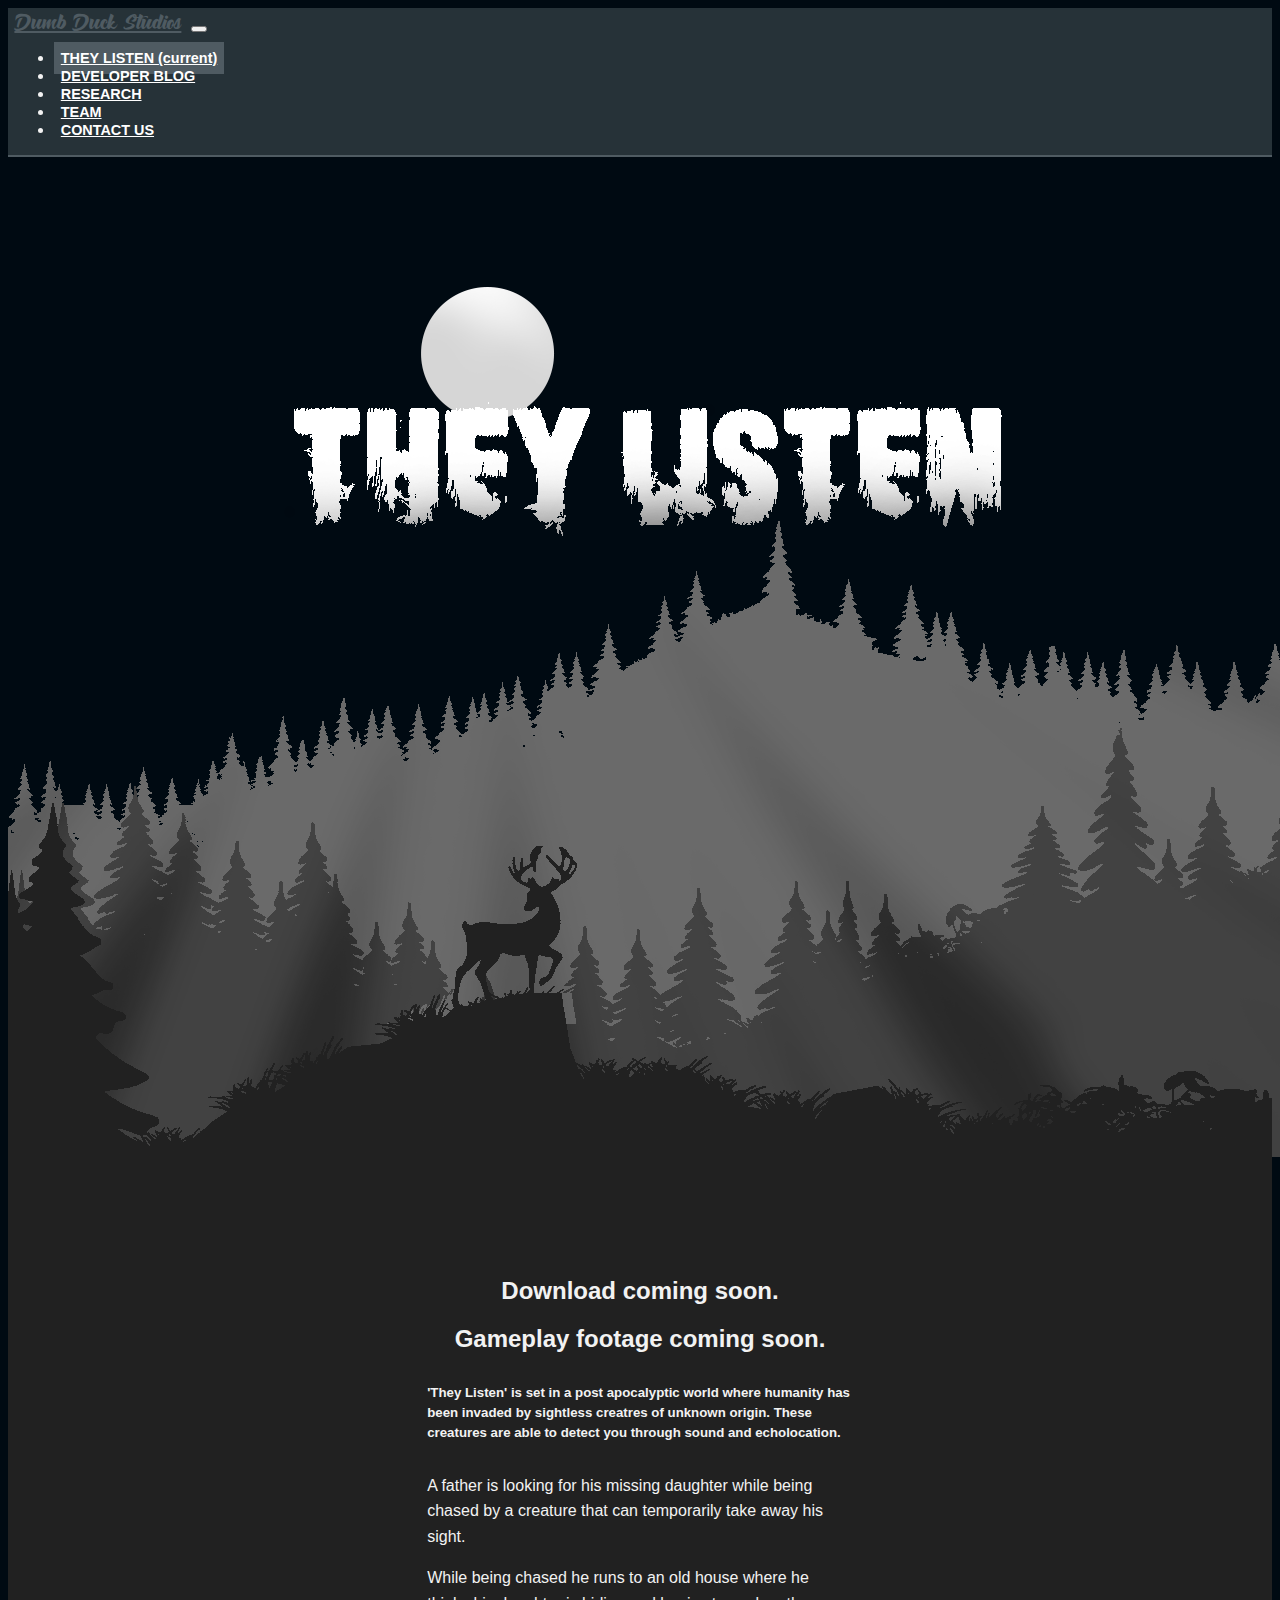
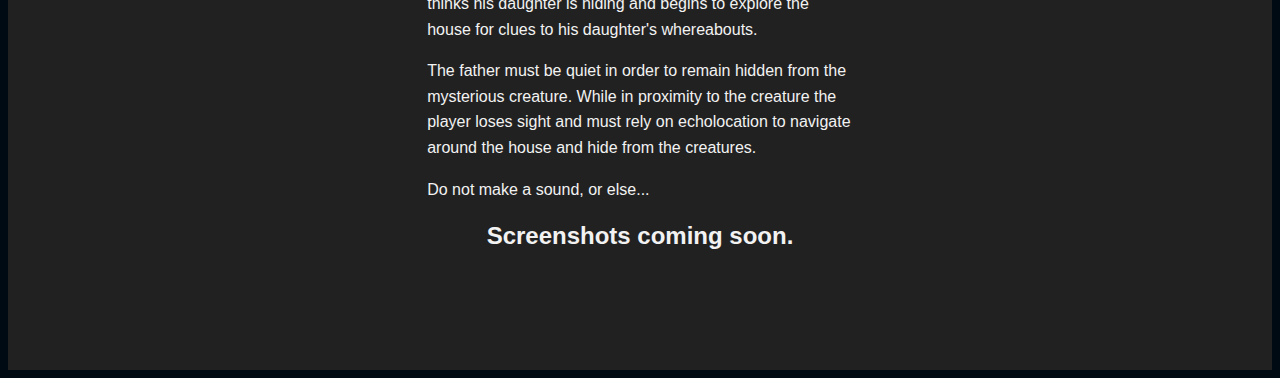
==== index.html @ d47ef103 "Fixed div content and made bottom = 0" ====
<!doctype html>

<html lang="en">

  <head>
    <!-- Required meta tags -->
    <meta charset="utf-8">
    <meta name="viewport" content="width=device-width, initial-scale=1, shrink-to-fit=no">


    <!-- Bootstrap -->
    <link rel="stylesheet" href="https://stackpath.bootstrapcdn.com/bootstrap/4.1.3/css/bootstrap.min.css" integrity="sha384-MCw98/SFnGE8fJT3GXwEOngsV7Zt27NXFoaoApmYm81iuXoPkFOJwJ8ERdknLPMO" crossorigin="anonymous">
    <!-- Font Awesome -->
    <link rel="stylesheet" href="https://use.fontawesome.com/releases/v5.5.0/css/all.css" integrity="sha384-B4dIYHKNBt8Bc12p+WXckhzcICo0wtJAoU8YZTY5qE0Id1GSseTk6S+L3BlXeVIU" crossorigin="anonymous">
    <!-- CSS -->
    <link rel="stylesheet" href="css/responsive.css">

    <title>Dumb Duck Studios</title>
    <meta name="description" content="Website for development team Dumb Duck Studios">
    <meta name="author" content="Dumb Duck Studios">
  </head>

  <body>
    <!-- Content -->
    <!-- Navbar -->
    <nav class="navbar navbar-expand-lg navbar-dark">
      <a class="navbar-brand" href="#">Dumb Duck Studios</a>
      <button class="navbar-toggler" type="button" data-toggle="collapse" data-target="#navbarSupportedContent" aria-controls="navbarSupportedContent" aria-expanded="false" aria-label="Toggle navigation">
        <span class="navbar-toggler-icon"></span>
      </button>

      <div class="collapse navbar-collapse" id="navbarSupportedContent">
        <ul class="navbar-nav ml-auto">
          <li class="nav-item active">
            <a class="nav-link" id="active" href="index.html">THEY LISTEN <span class="sr-only">(current)</span></a>
          </li>
          <li class="nav-item">
            <a class="nav-link" href="https://dumbduckstudios.wordpress.com/">DEVELOPER BLOG</a>
          </li>
          <li class="nav-item">
            <a class="nav-link" href="research.html">RESEARCH</a>
          </li>
          <li class="nav-item">
            <a class="nav-link" href="team.html">TEAM</a>
          </li>
          <li class="nav-item">
            <a class="nav-link" href="contact.html">CONTACT US</a>
          </li>
        </ul>
      </div>
    </nav>

    <!-- Parallax -->
    <div class="keyart" id="parallax">
      <div class="keyart_layer parallax" id="keyart-0" data-speed="10" style="transform: translate3d(0px, 0px, 0px)"></div>
      <div class="keyart_layer parallax" id="keyart-2" data-speed="20" style="transform: translate3d(0px, 0px, 0px)"></div>
      <div class="keyart_layer parallax" id="keyart-3" data-speed="60" style="transform: translate3d(0px, 0px, 0px)"></div>
      <div class="keyart_layer parallax" id="keyart-4" data-speed="80" style="transform: translate3d(0px, 0px, 0px)"></div>
      <div class="keyart_layer" id="keyart-5" data-speed="100" style="transform: translate3d(0px, 0px, 0px)"></div>
    </div>

    <!-- Main -->
    <div id="content">
      <div class="section">
        <h2>Download coming soon.</h2>
        <h2>Gameplay footage coming soon.</h2>
      </div>

      <div class="section description">
        <h5>
          'They Listen' is set in a post apocalyptic world where humanity has been invaded
          by sightless creatres of unknown origin. These creatures are able to detect you through sound
          and echolocation.
        </h5>
      </div>

      <div class="section extraDescription">
        <div class="row">
          <div class="col-sm-6">
            <p>A father is looking for his missing daughter while being chased by a creature
              that can temporarily take away his sight.</p>
            <p>While being chased he runs to an old house where
              he thinks his daughter is hiding and begins to explore the house for clues to his daughter's whereabouts.</p>
          </div>
          <div class="col-sm-6">
            <p>The father must be quiet in order to remain hidden from the mysterious creature. While in proximity to the creature the player loses sight and must rely on echolocation
              to navigate around the house and hide from the creatures.</p>
            <p>Do not make a sound, or else...</p>
          </div>
        </div>
      </div>

      <div class="section">
        <h2>Screenshots coming soon.</h2>
      </div>
    </div>
    <!-- Scripts -->
    <!-- jQuery first, then Popper.js, then Bootstrap JS -->
    <script src="https://code.jquery.com/jquery-3.3.1.slim.min.js" integrity="sha384-q8i/X+965DzO0rT7abK41JStQIAqVgRVzpbzo5smXKp4YfRvH+8abtTE1Pi6jizo" crossorigin="anonymous"></script>
    <script src="https://cdnjs.cloudflare.com/ajax/libs/popper.js/1.14.3/umd/popper.min.js" integrity="sha384-ZMP7rVo3mIykV+2+9J3UJ46jBk0WLaUAdn689aCwoqbBJiSnjAK/l8WvCWPIPm49" crossorigin="anonymous"></script>
    <script src="https://stackpath.bootstrapcdn.com/bootstrap/4.1.3/js/bootstrap.min.js" integrity="sha384-ChfqqxuZUCnJSK3+MXmPNIyE6ZbWh2IMqE241rYiqJxyMiZ6OW/JmZQ5stwEULTy" crossorigin="anonymous"></script>
    <!-- Other -->
    <script src="js/scripts.js"></script>
  </body>

</html>
---- css/responsive.css ----
@import url(desktop.css) (min-width: 1000px);
@import url(mobile.css) (max-width: 999px);
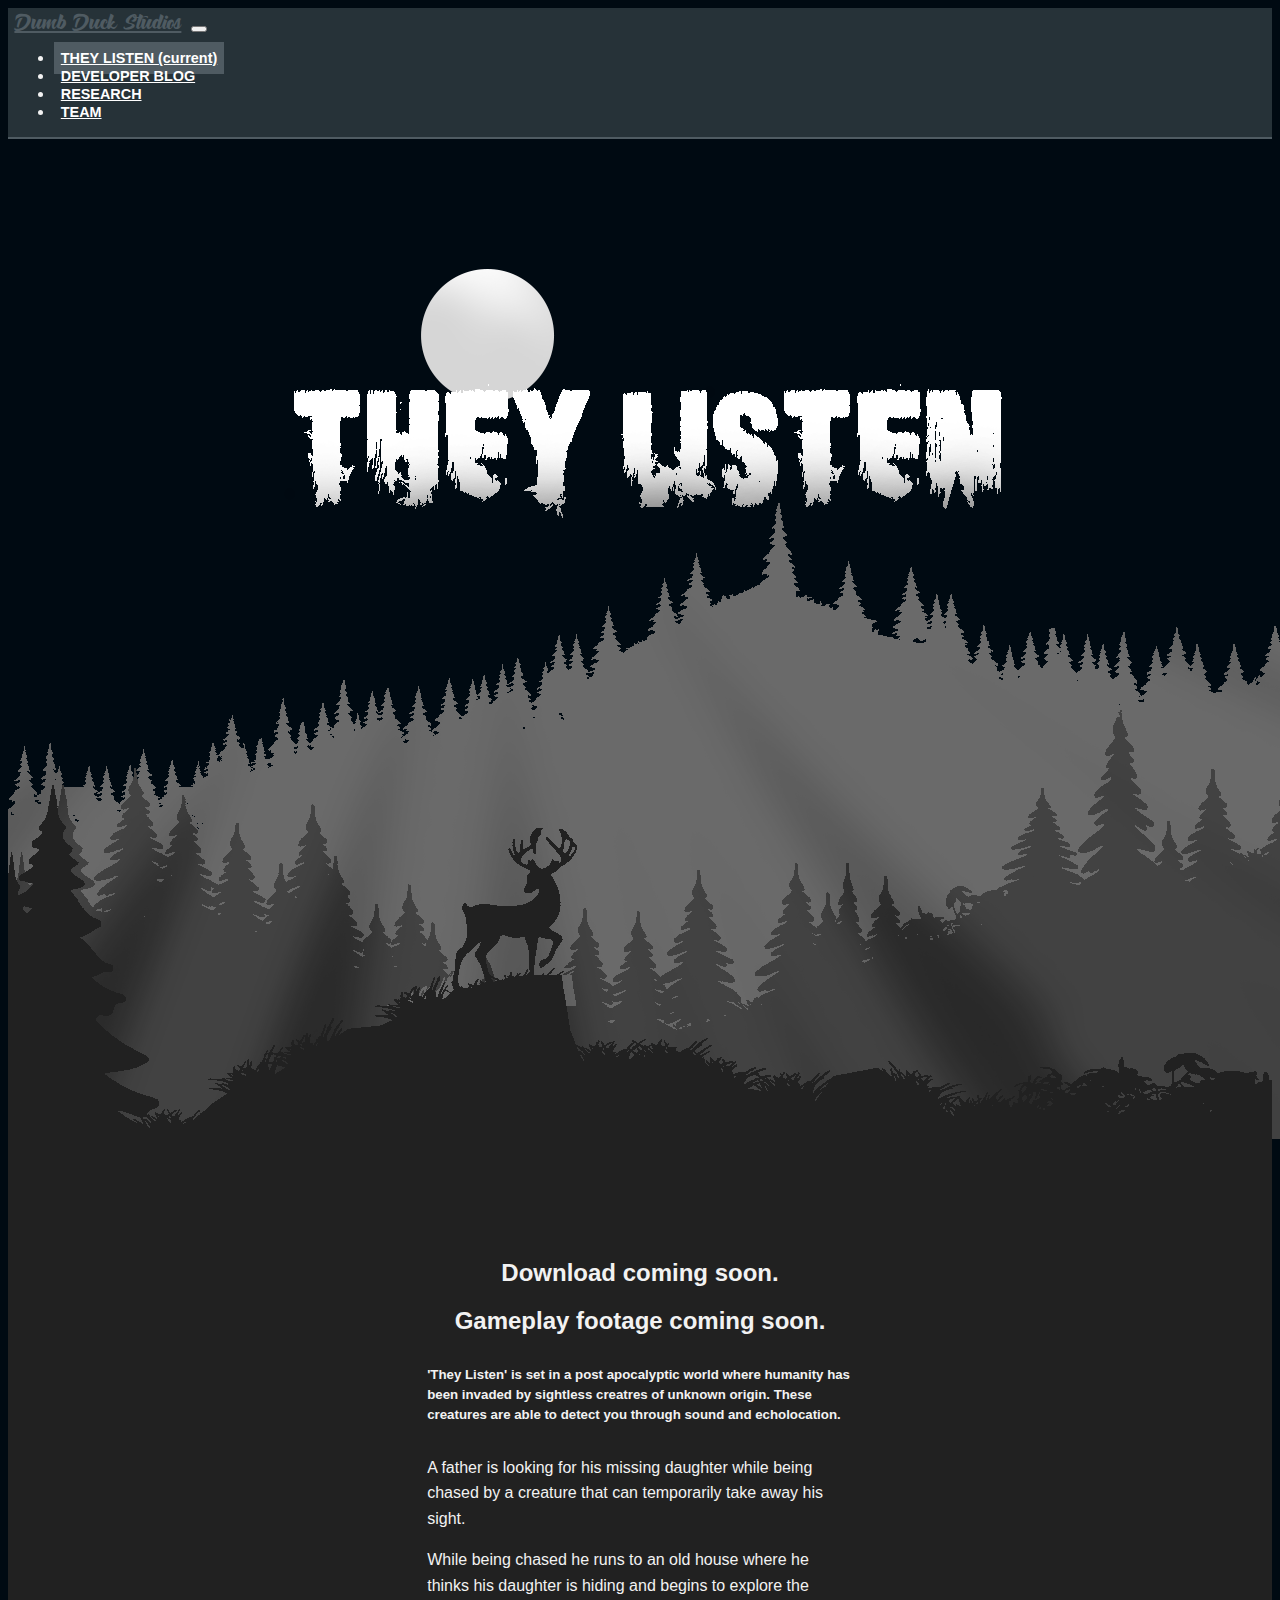
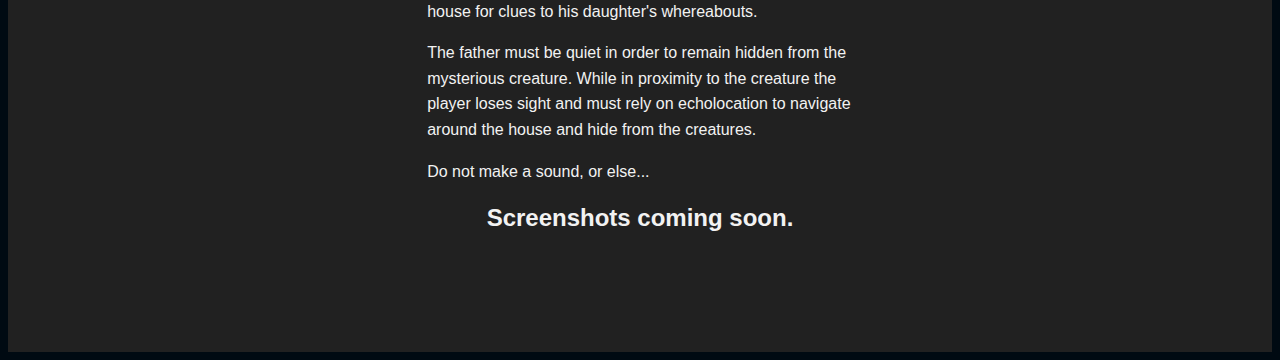
==== commit 90d9223c: "Team page, deleting contact page" ====
--- a/index.html
+++ b/index.html
@@ -42,9 +42,6 @@
           </li>
           <li class="nav-item">
             <a class="nav-link" href="team.html">TEAM</a>
-          </li>
-          <li class="nav-item">
-            <a class="nav-link" href="contact.html">CONTACT US</a>
           </li>
         </ul>
       </div>
@@ -103,4 +100,4 @@
     <script src="js/scripts.js"></script>
   </body>
 
-</html>+</html>
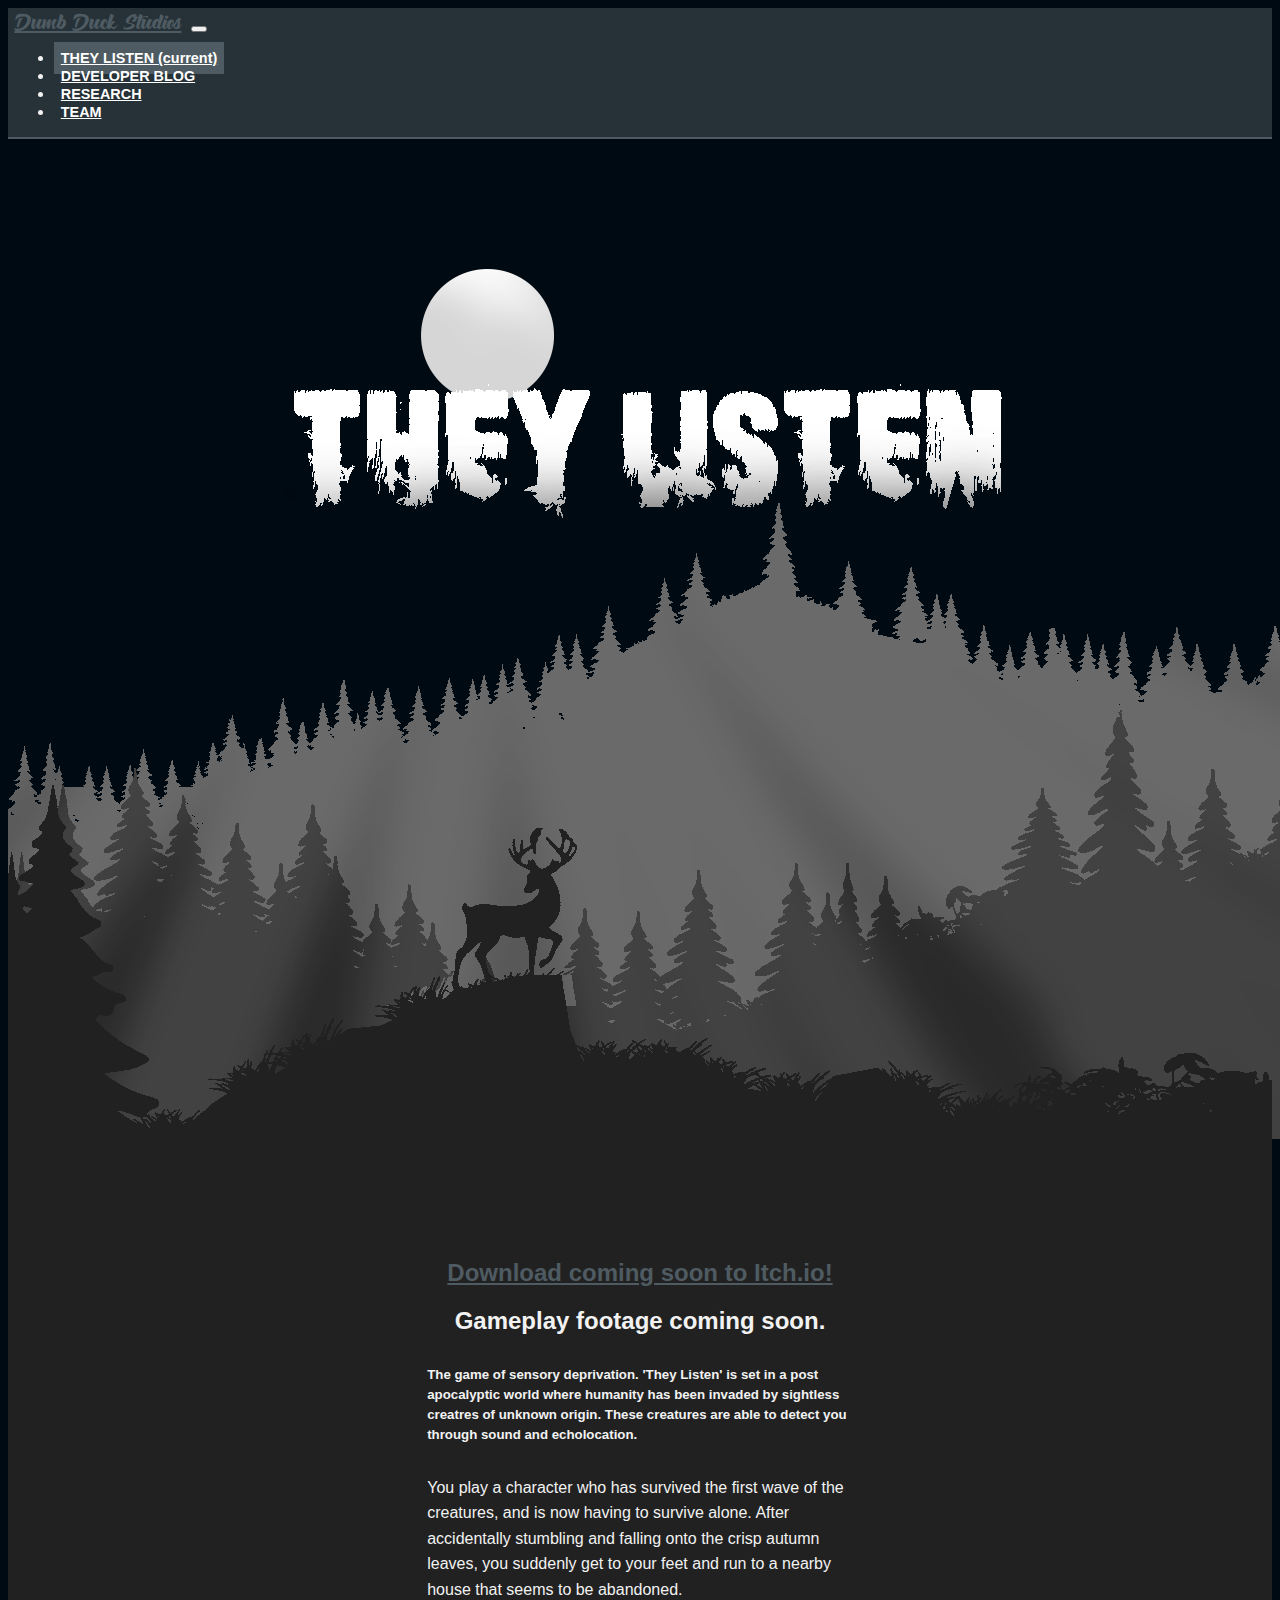
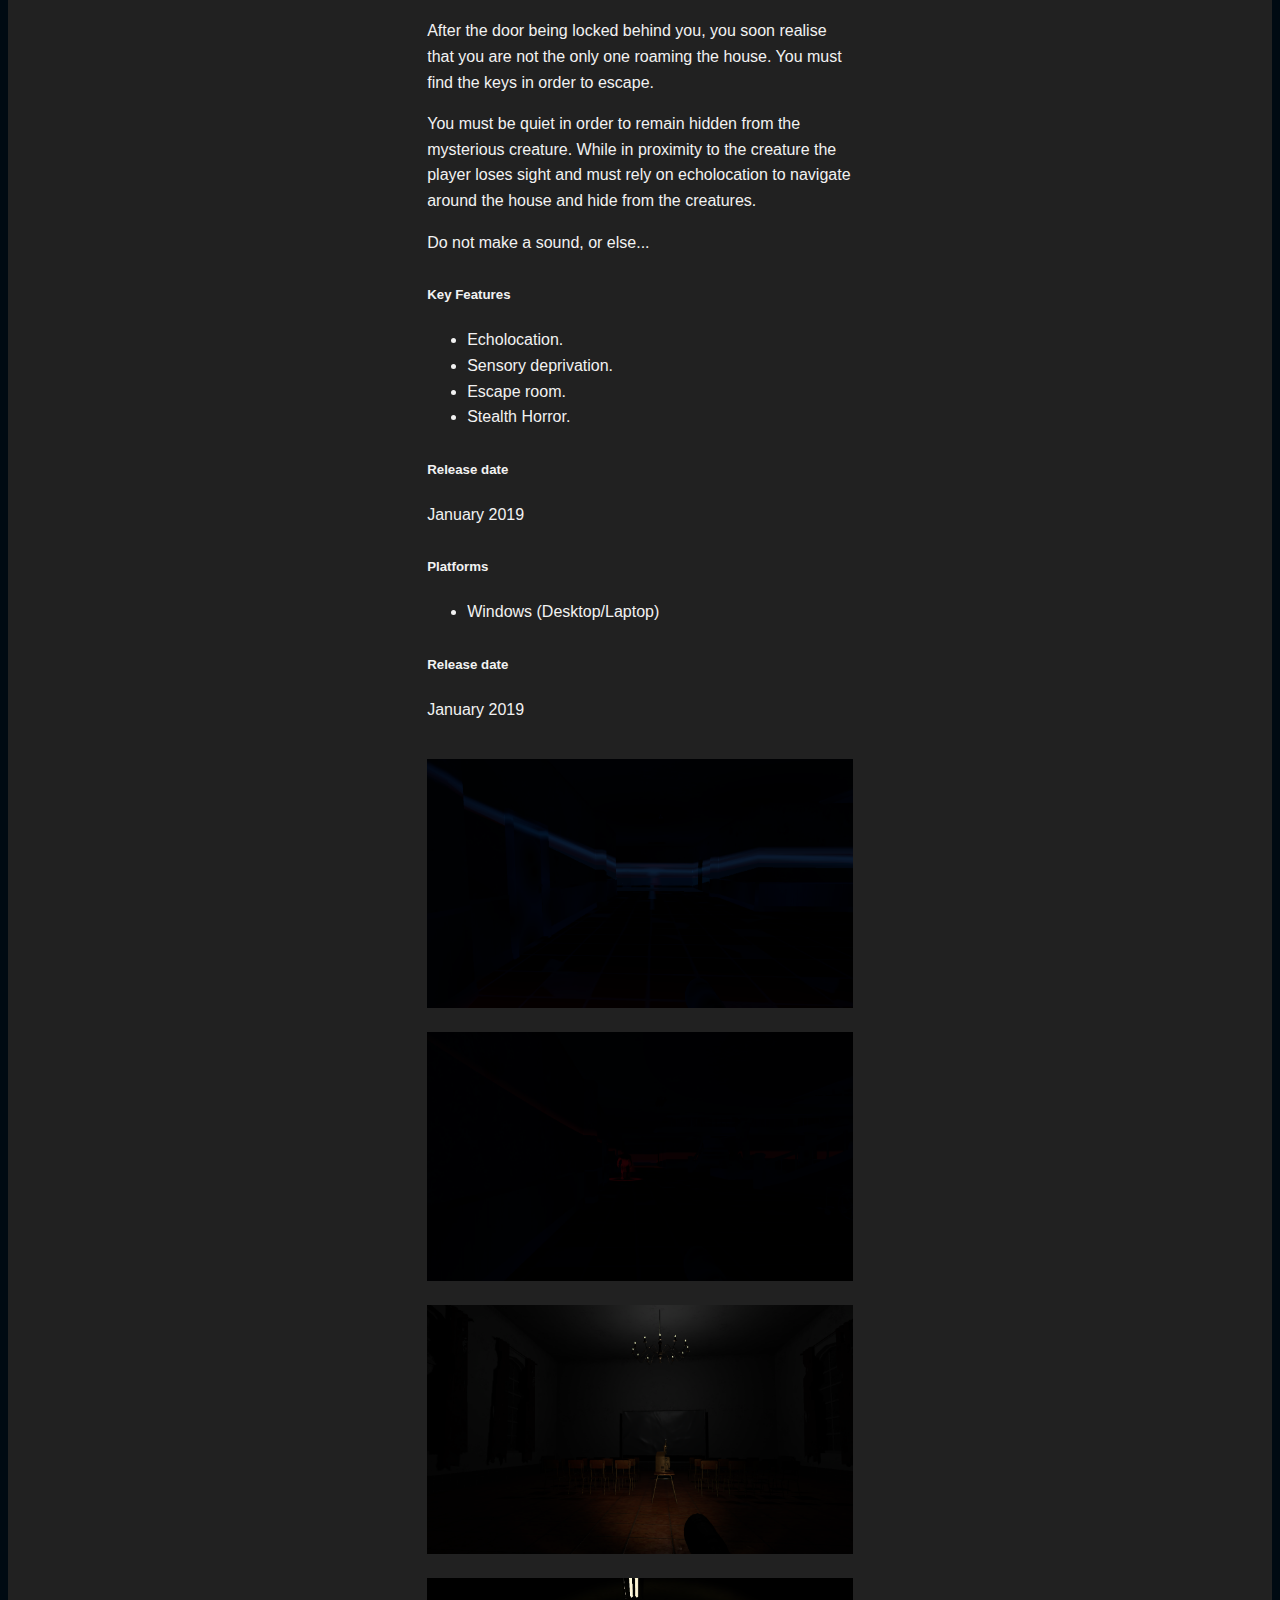
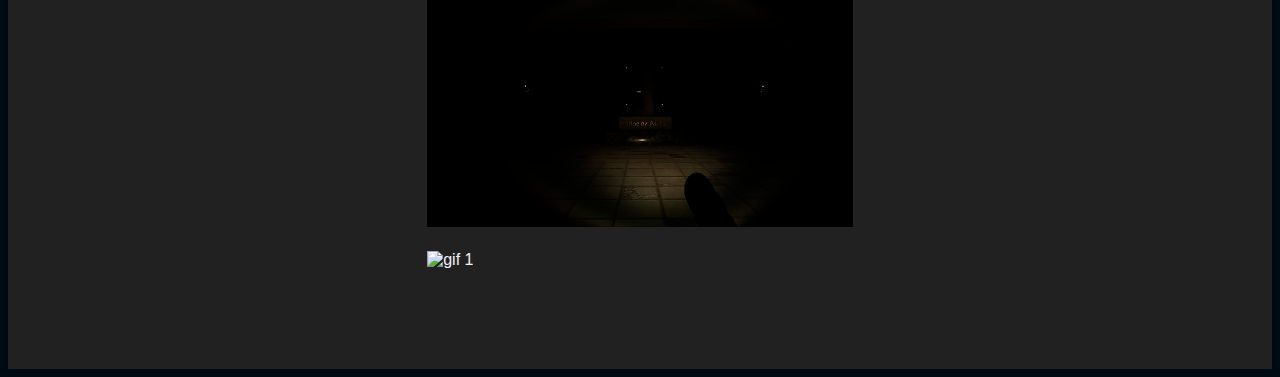
==== commit deffee0c: "Images, Resizers" ====
--- a/index.html
+++ b/index.html
@@ -59,13 +59,13 @@
     <!-- Main -->
     <div id="content">
       <div class="section">
-        <h2>Download coming soon.</h2>
+        <h2><a href="https://itch.io/profile/dumbduckstudios">Download coming soon to Itch.io! <i class="fas fa-gamepad"></i></a></h2>
         <h2>Gameplay footage coming soon.</h2>
       </div>
 
       <div class="section description">
         <h5>
-          'They Listen' is set in a post apocalyptic world where humanity has been invaded
+          The game of sensory deprivation. 'They Listen' is set in a post apocalyptic world where humanity has been invaded
           by sightless creatres of unknown origin. These creatures are able to detect you through sound
           and echolocation.
         </h5>
@@ -73,22 +73,73 @@
 
       <div class="section extraDescription">
         <div class="row">
-          <div class="col-sm-6">
-            <p>A father is looking for his missing daughter while being chased by a creature
-              that can temporarily take away his sight.</p>
-            <p>While being chased he runs to an old house where
-              he thinks his daughter is hiding and begins to explore the house for clues to his daughter's whereabouts.</p>
+          <div class="col-md-6">
+            <p>You play a character who has survived the first
+              wave of the creatures, and is now having to survive alone.
+              After accidentally stumbling and falling onto the crisp autumn leaves,
+              you suddenly get to your feet and run to a nearby
+              house that seems to be abandoned.</p>
+            <p>After the door being locked behind you, you soon realise that you are not the
+              only one roaming the house. You must find the keys in order to escape. </p>
           </div>
-          <div class="col-sm-6">
-            <p>The father must be quiet in order to remain hidden from the mysterious creature. While in proximity to the creature the player loses sight and must rely on echolocation
+          <div class="col-md-6">
+            <p>You must be quiet in order to remain hidden from the mysterious creature.
+              While in proximity to the creature the player loses sight and must rely on echolocation
               to navigate around the house and hide from the creatures.</p>
             <p>Do not make a sound, or else...</p>
           </div>
         </div>
       </div>
 
-      <div class="section">
-        <h2>Screenshots coming soon.</h2>
+      <div class="section extraDescription">
+        <h5>Key Features</h5>
+        <ul>
+          <li>Echolocation.</li>
+          <li>Sensory deprivation.</li>
+          <li>Escape room.</li>
+          <li>Stealth Horror.</li>
+        </ul>
+      </div>
+
+      <div class="section extraDescription">
+        <h5>Release date</h5>
+        <p>January 2019</p>
+      </div>
+
+      <div class="section extraDescription">
+        <h5>Platforms</h5>
+        <ul>
+          <li>Windows (Desktop/Laptop)</li>
+        </ul>
+      </div>
+
+      <div class="section extraDescription">
+        <h5>Release date</h5>
+        <p>January 2019</p>
+      </div>
+
+      <div class="section images">
+        <div class="row">
+          <div class="col-lg-6">
+            <img class="imgZoom" src="/resources/img/pic1.png" alt="screenshot 1"></img>
+          </div>
+          <div class="col-lg-6">
+            <img class="imgZoom" src="/resources/img/pic2.png" alt="screenshot 2"></img>
+          </div>
+        </div>
+        <div class="row">
+          <div class="col-lg-6">
+            <img class="imgZoom" src="/resources/img/pic3.png" alt="screenshot 3"></img>
+          </div>
+          <div class="col-lg-6">
+            <img class="imgZoom" src="/resources/img/pic4.png" alt="screenshot 4"></img>
+          </div>
+        </div>
+        <div class="row">
+          <div class="col-lg-12">
+            <img src="/resources/img/ezgif.com-resize.gif" alt="gif 1"></img>
+          </div>
+        </div>
       </div>
     </div>
     <!-- Scripts -->
@@ -100,4 +151,4 @@
     <script src="js/scripts.js"></script>
   </body>
 
-</html>
+</html>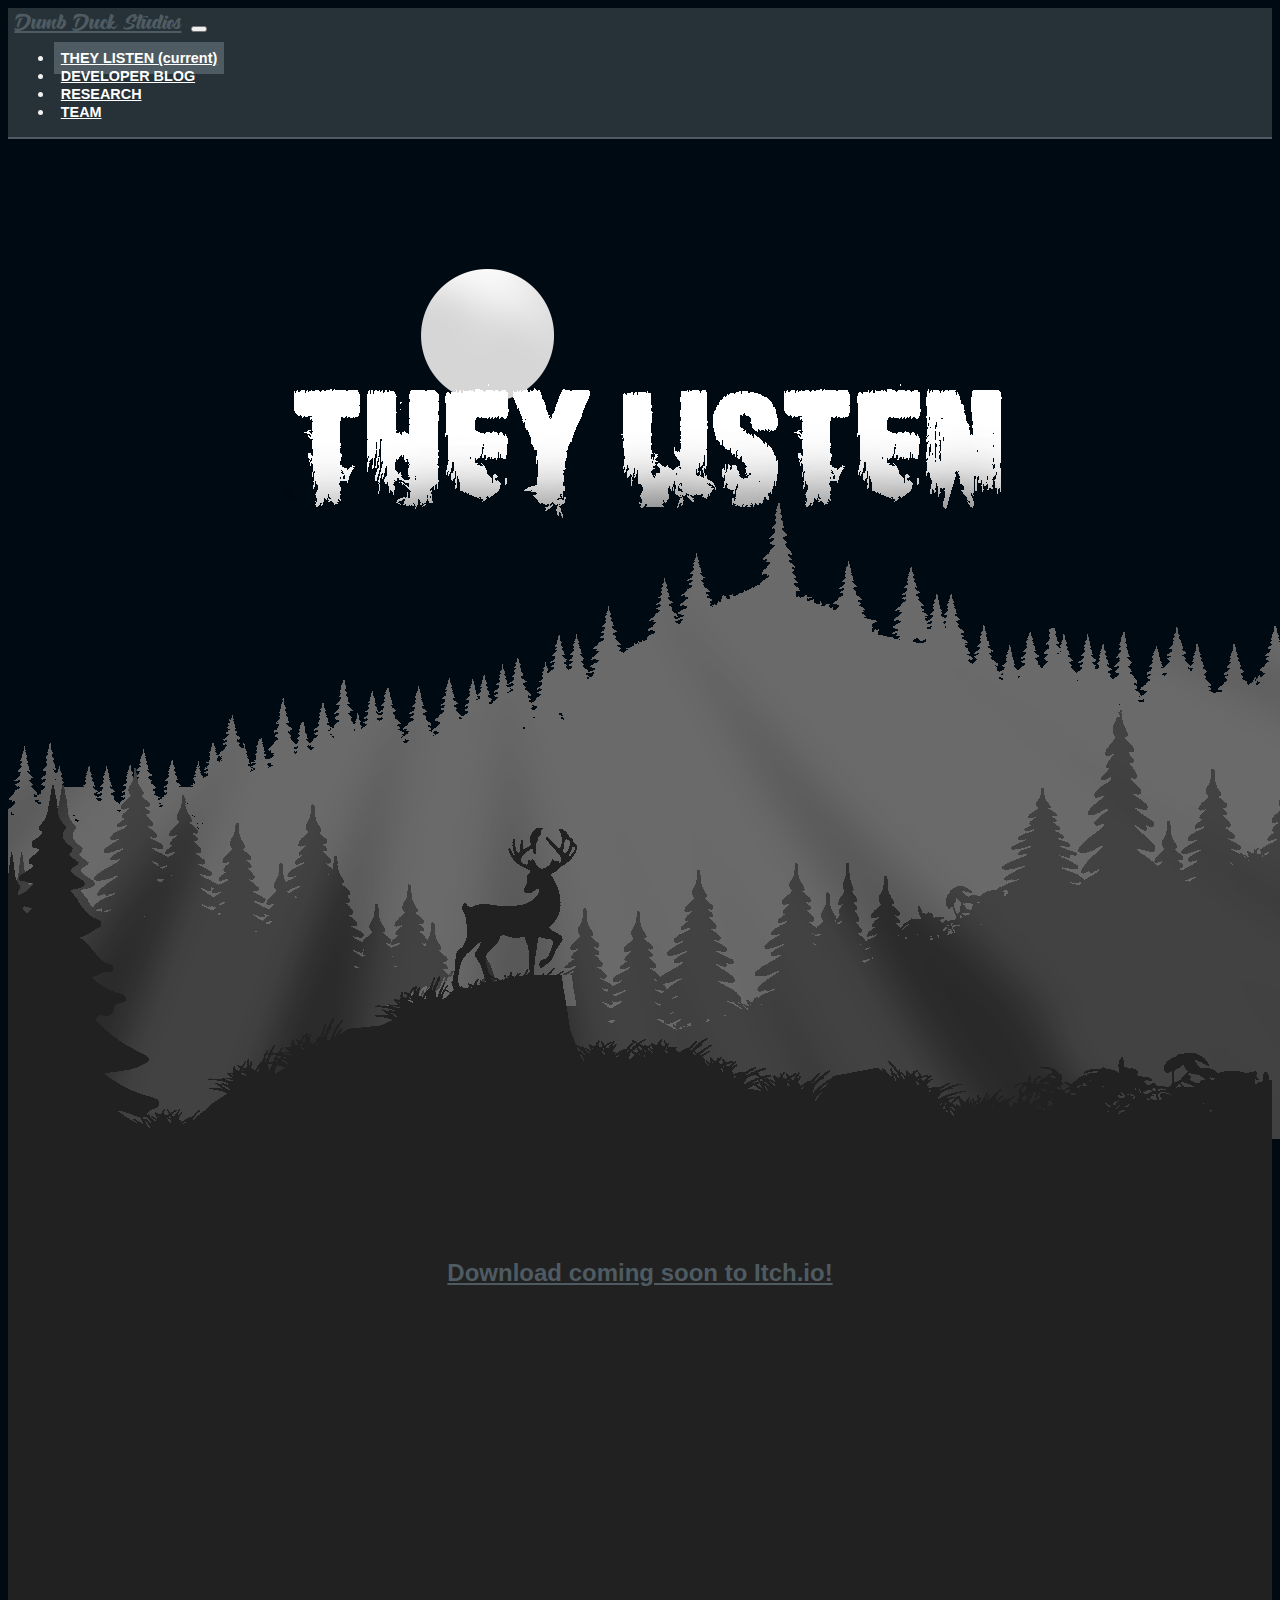
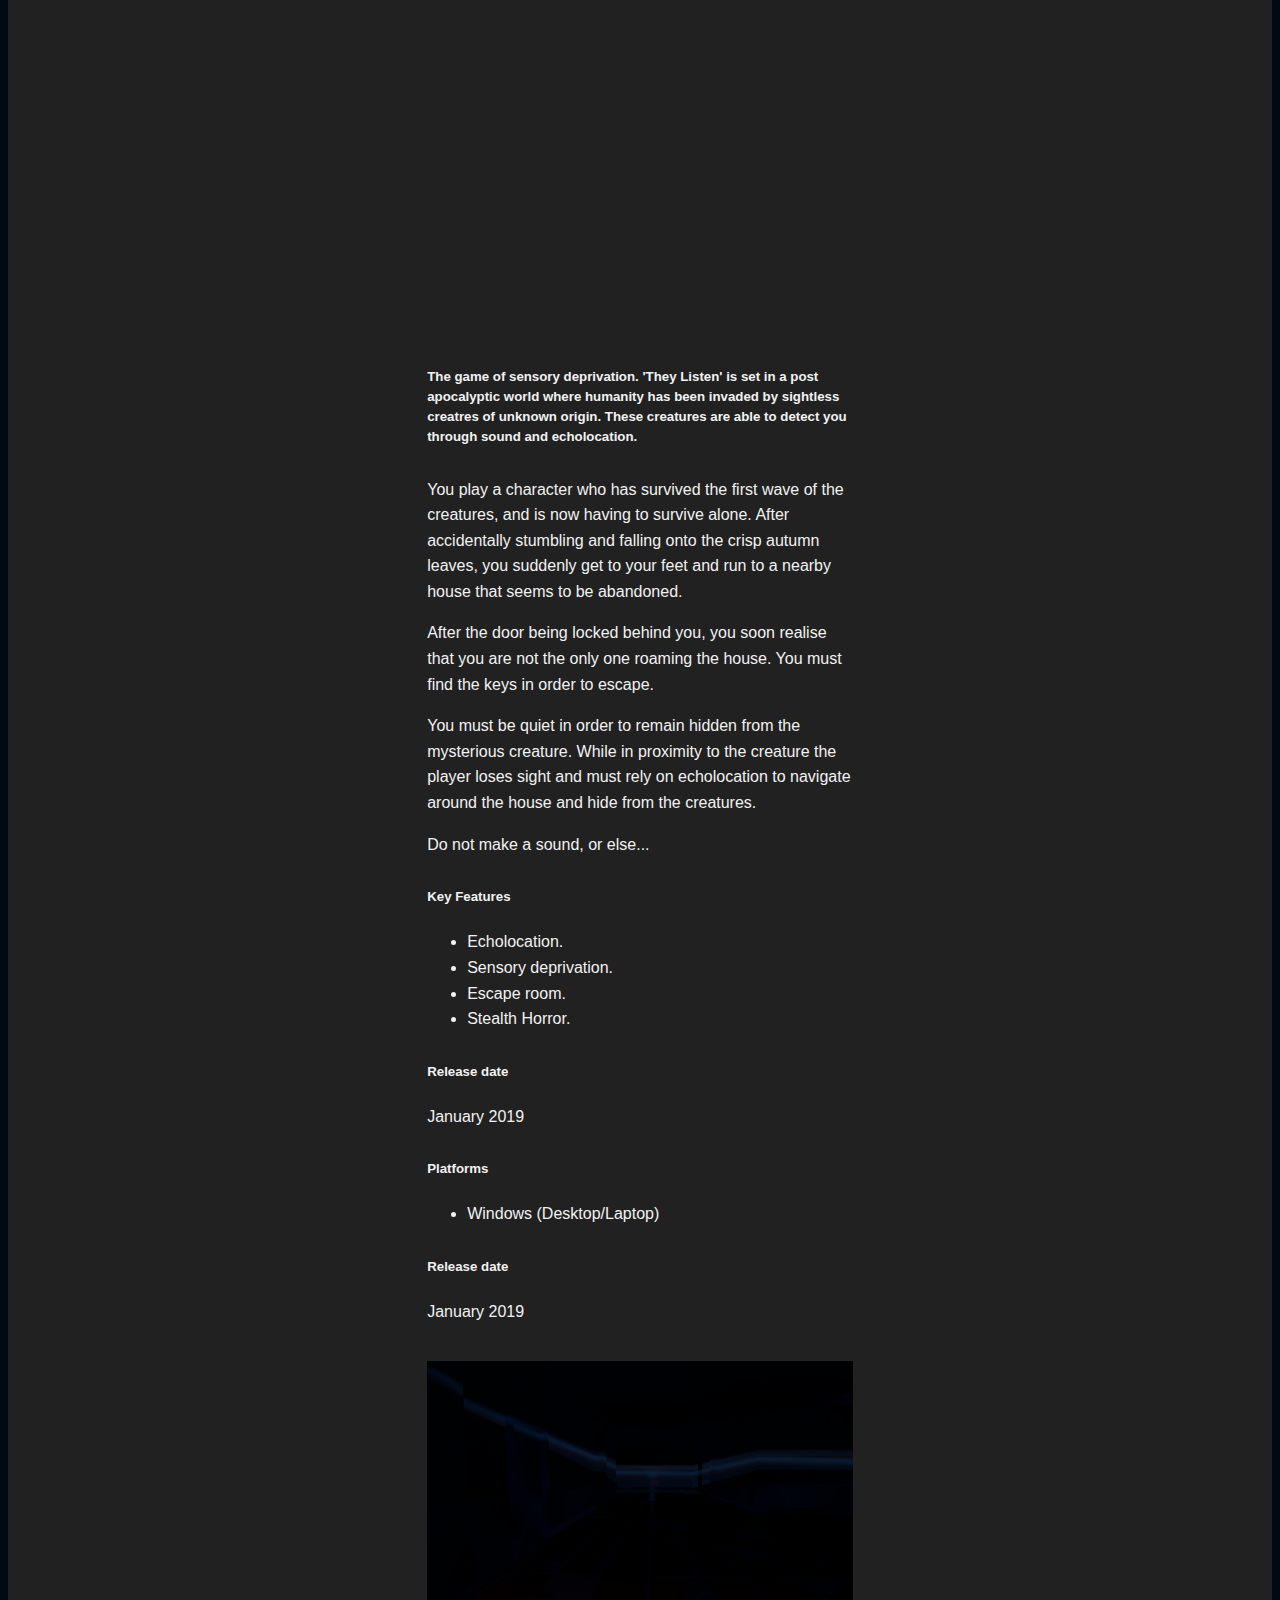
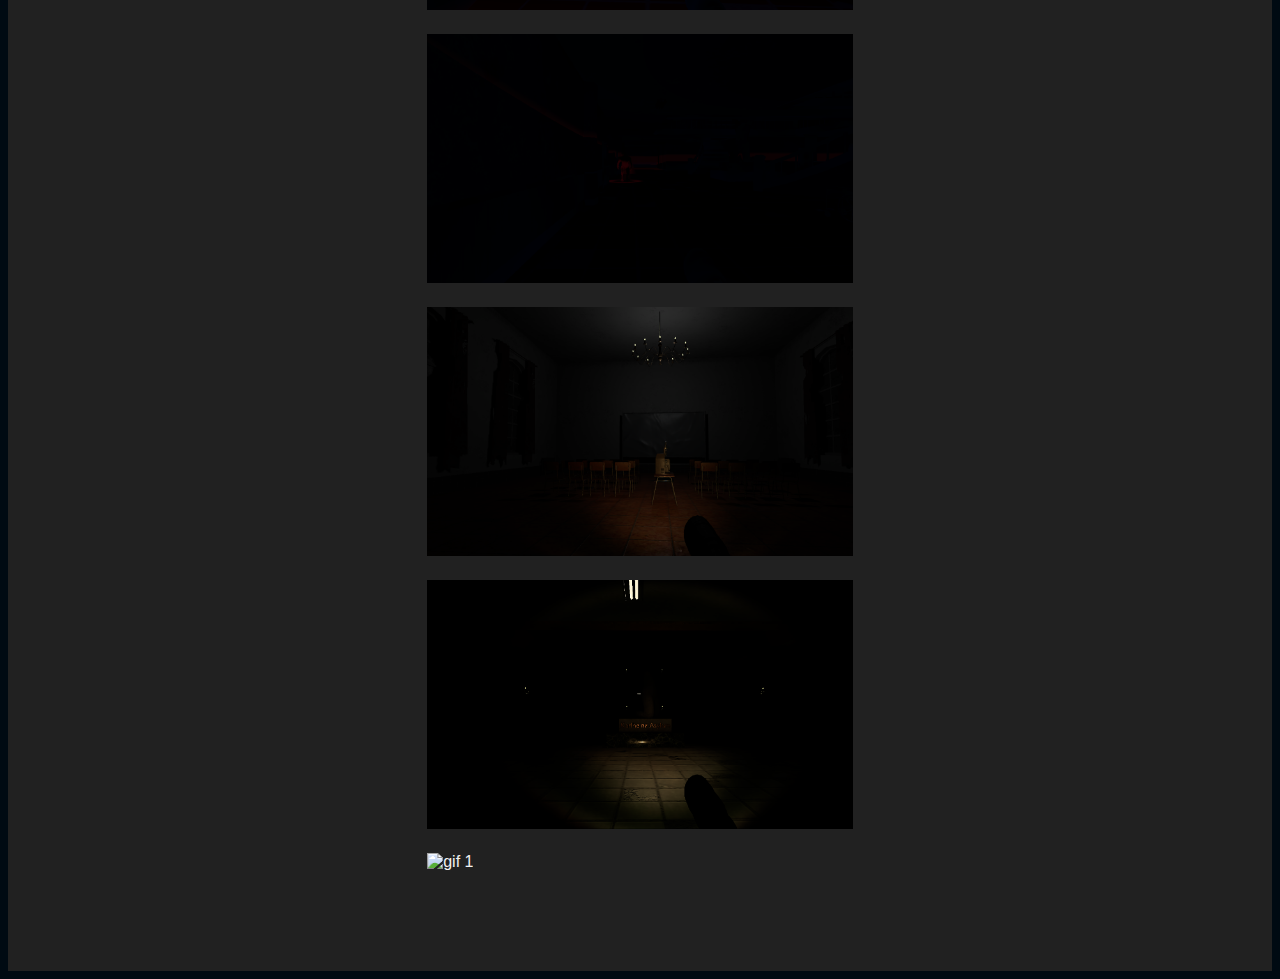
==== commit 93250e7b: "Video" ====
--- a/index.html
+++ b/index.html
@@ -60,7 +60,7 @@
     <div id="content">
       <div class="section">
         <h2><a href="https://itch.io/profile/dumbduckstudios">Download coming soon to Itch.io! <i class="fas fa-gamepad"></i></a></h2>
-        <h2>Gameplay footage coming soon.</h2>
+        <iframe class="vid" width="1020" height="630" src="https://www.youtube.com/embed/pfwKjzQh-oQ" frameborder="0" allow="accelerometer; autoplay; encrypted-media; gyroscope; picture-in-picture" allowfullscreen></iframe>
       </div>
 
       <div class="section description">
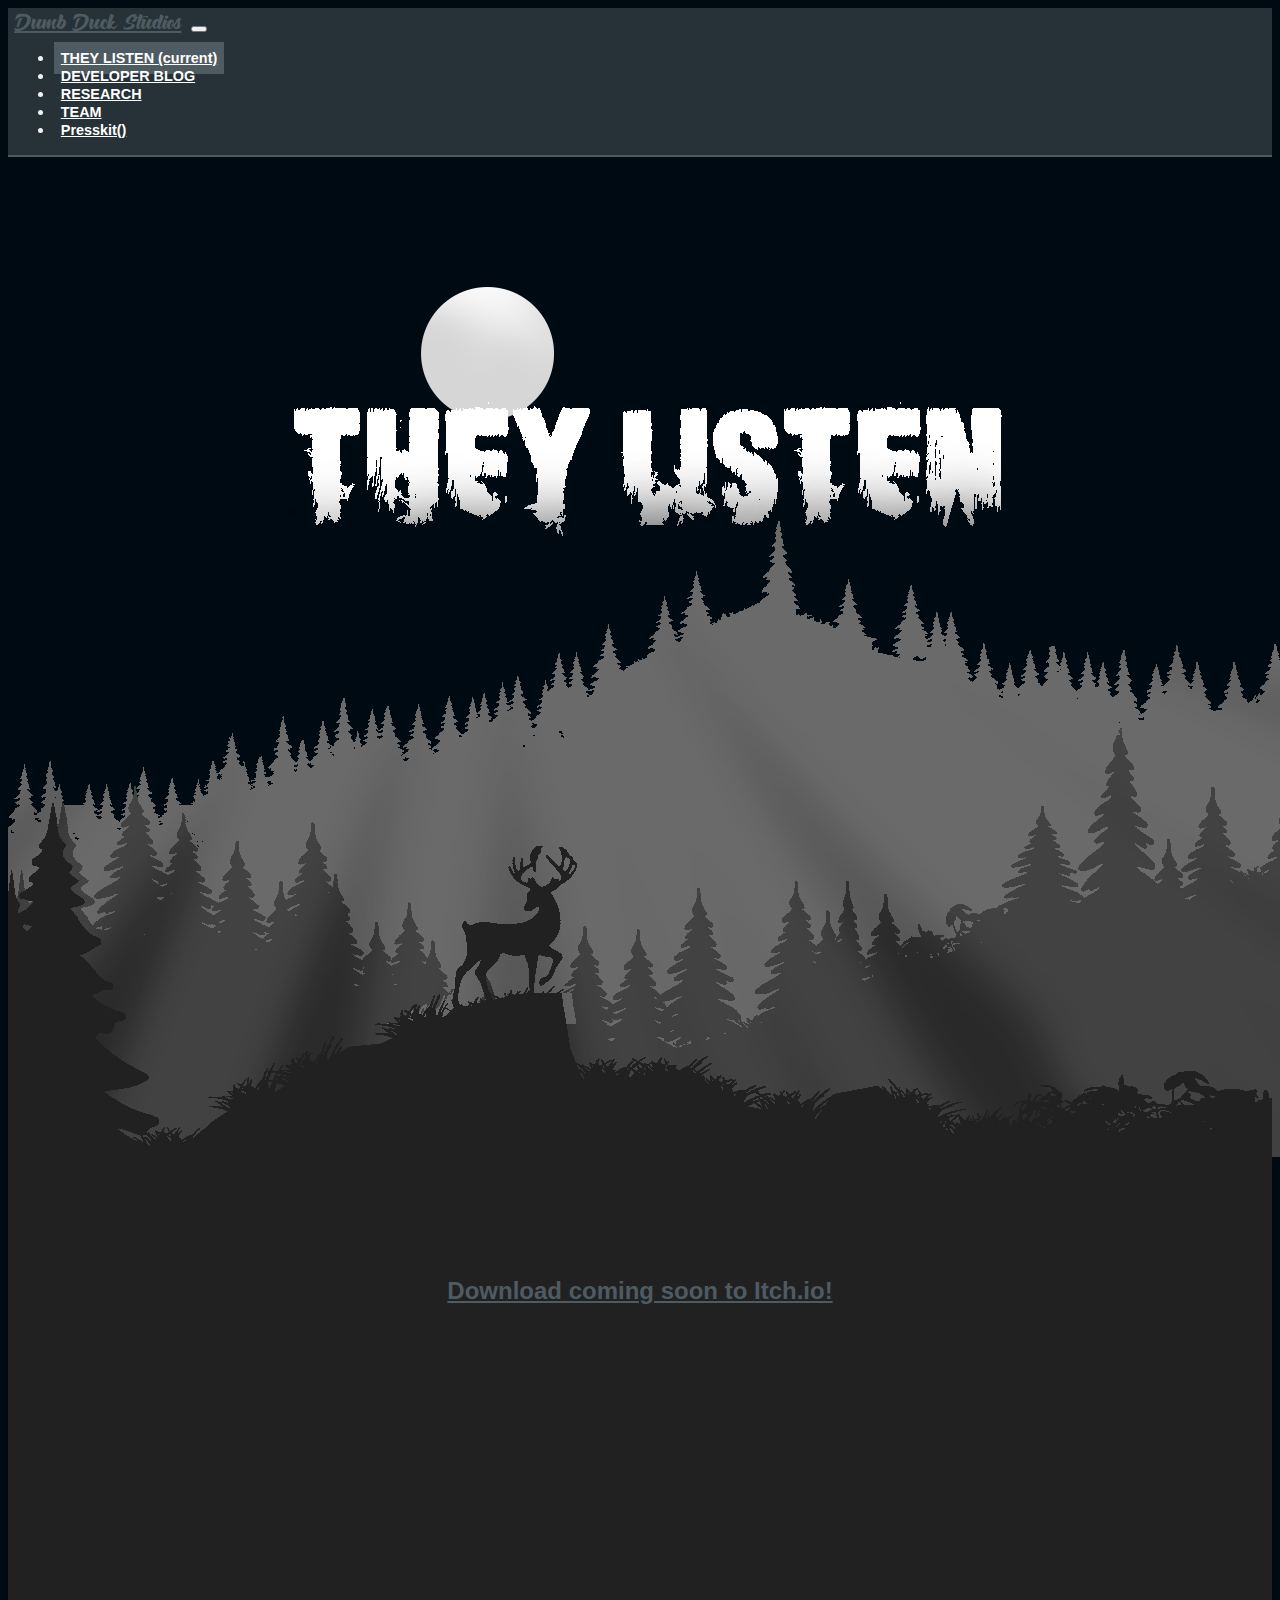
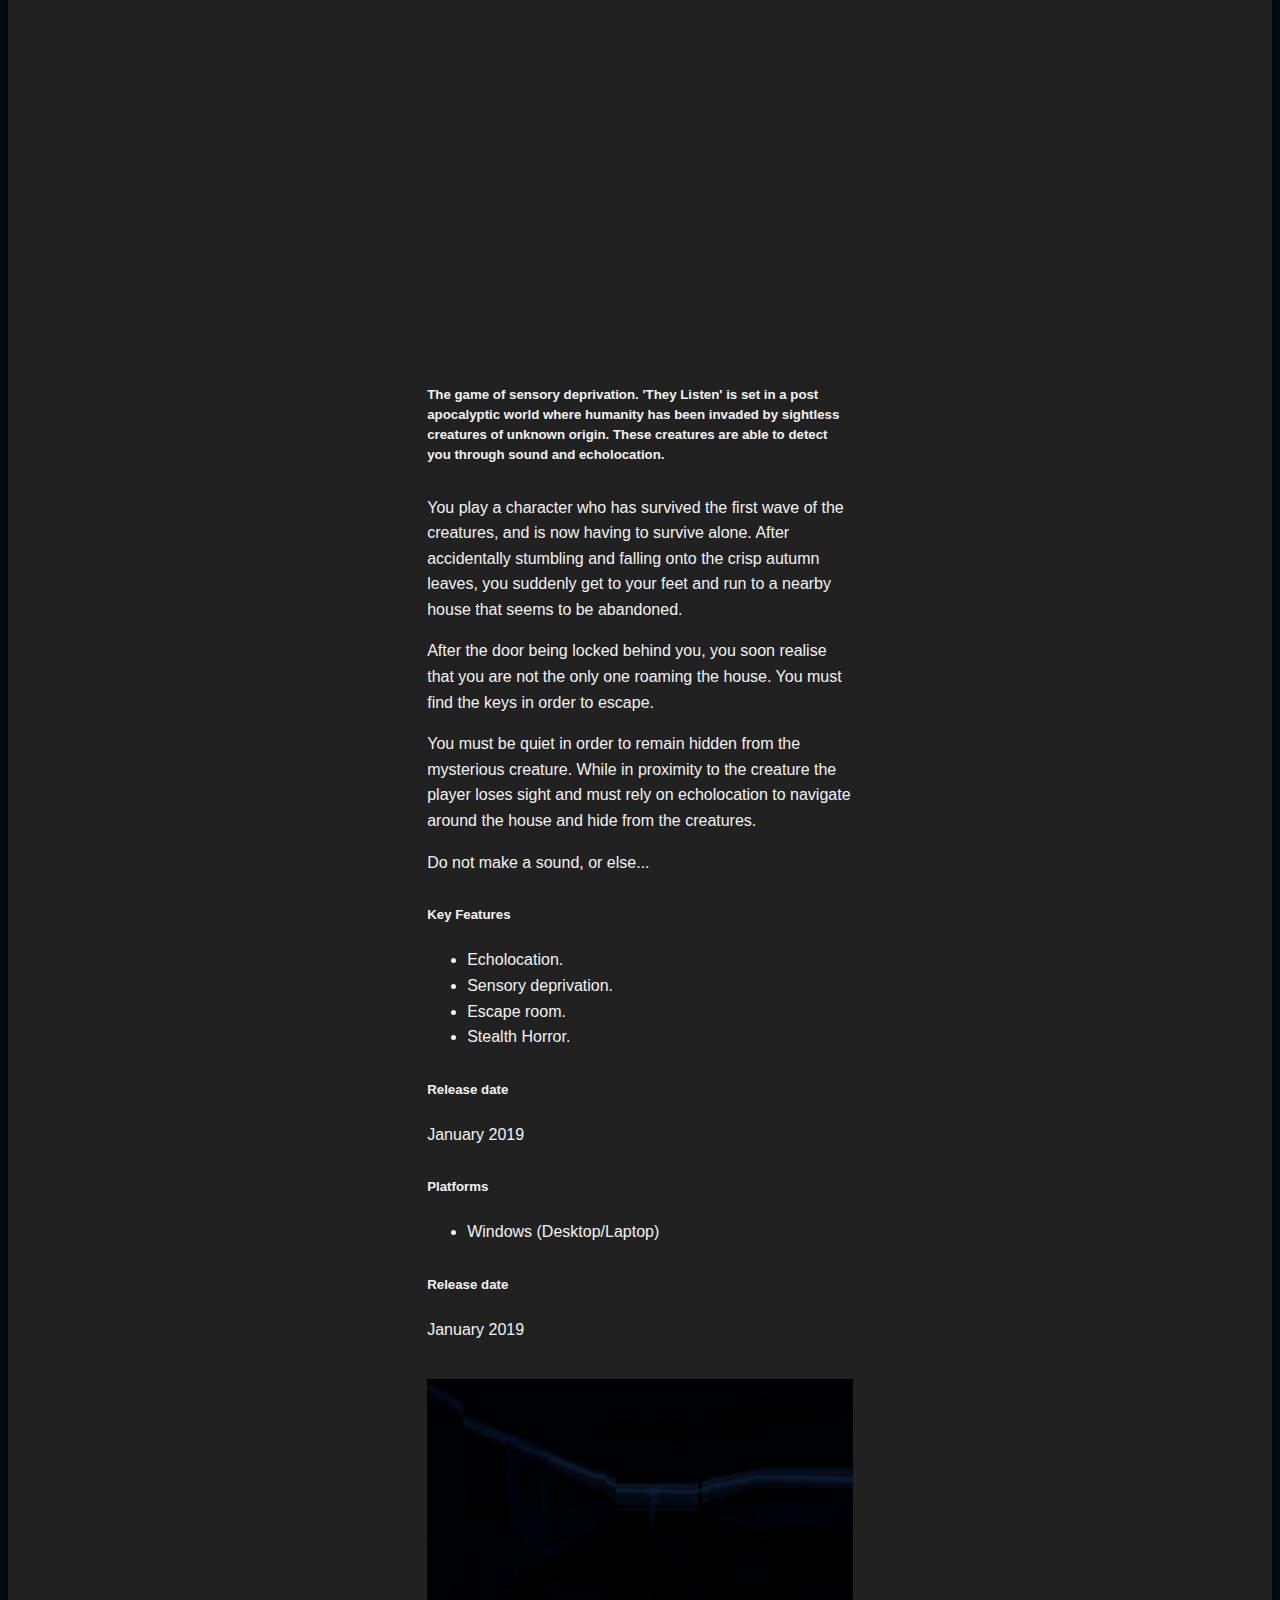
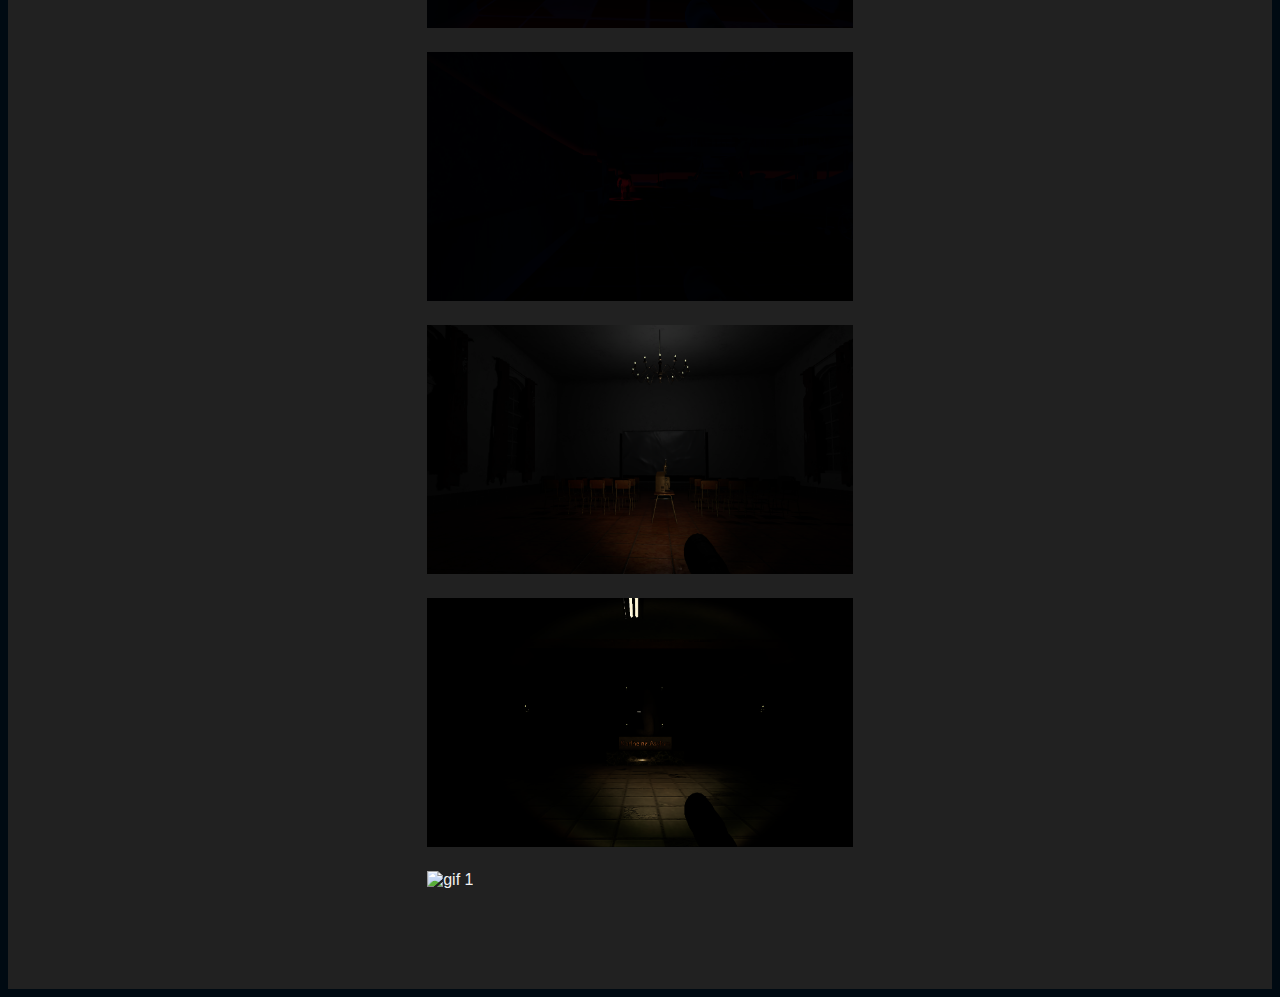
==== commit 94987e43: "Presskit added to website, also in the navbar" ====
--- a/index.html
+++ b/index.html
@@ -43,6 +43,9 @@
           <li class="nav-item">
             <a class="nav-link" href="team.html">TEAM</a>
           </li>
+          <li class="nav-item">
+            <a class="nav-link" href="presskit.html">Presskit()</a>
+          </li>
         </ul>
       </div>
     </nav>
@@ -66,7 +69,7 @@
       <div class="section description">
         <h5>
           The game of sensory deprivation. 'They Listen' is set in a post apocalyptic world where humanity has been invaded
-          by sightless creatres of unknown origin. These creatures are able to detect you through sound
+          by sightless creatures of unknown origin. These creatures are able to detect you through sound
           and echolocation.
         </h5>
       </div>
@@ -151,4 +154,4 @@
     <script src="js/scripts.js"></script>
   </body>
 
-</html>+</html>
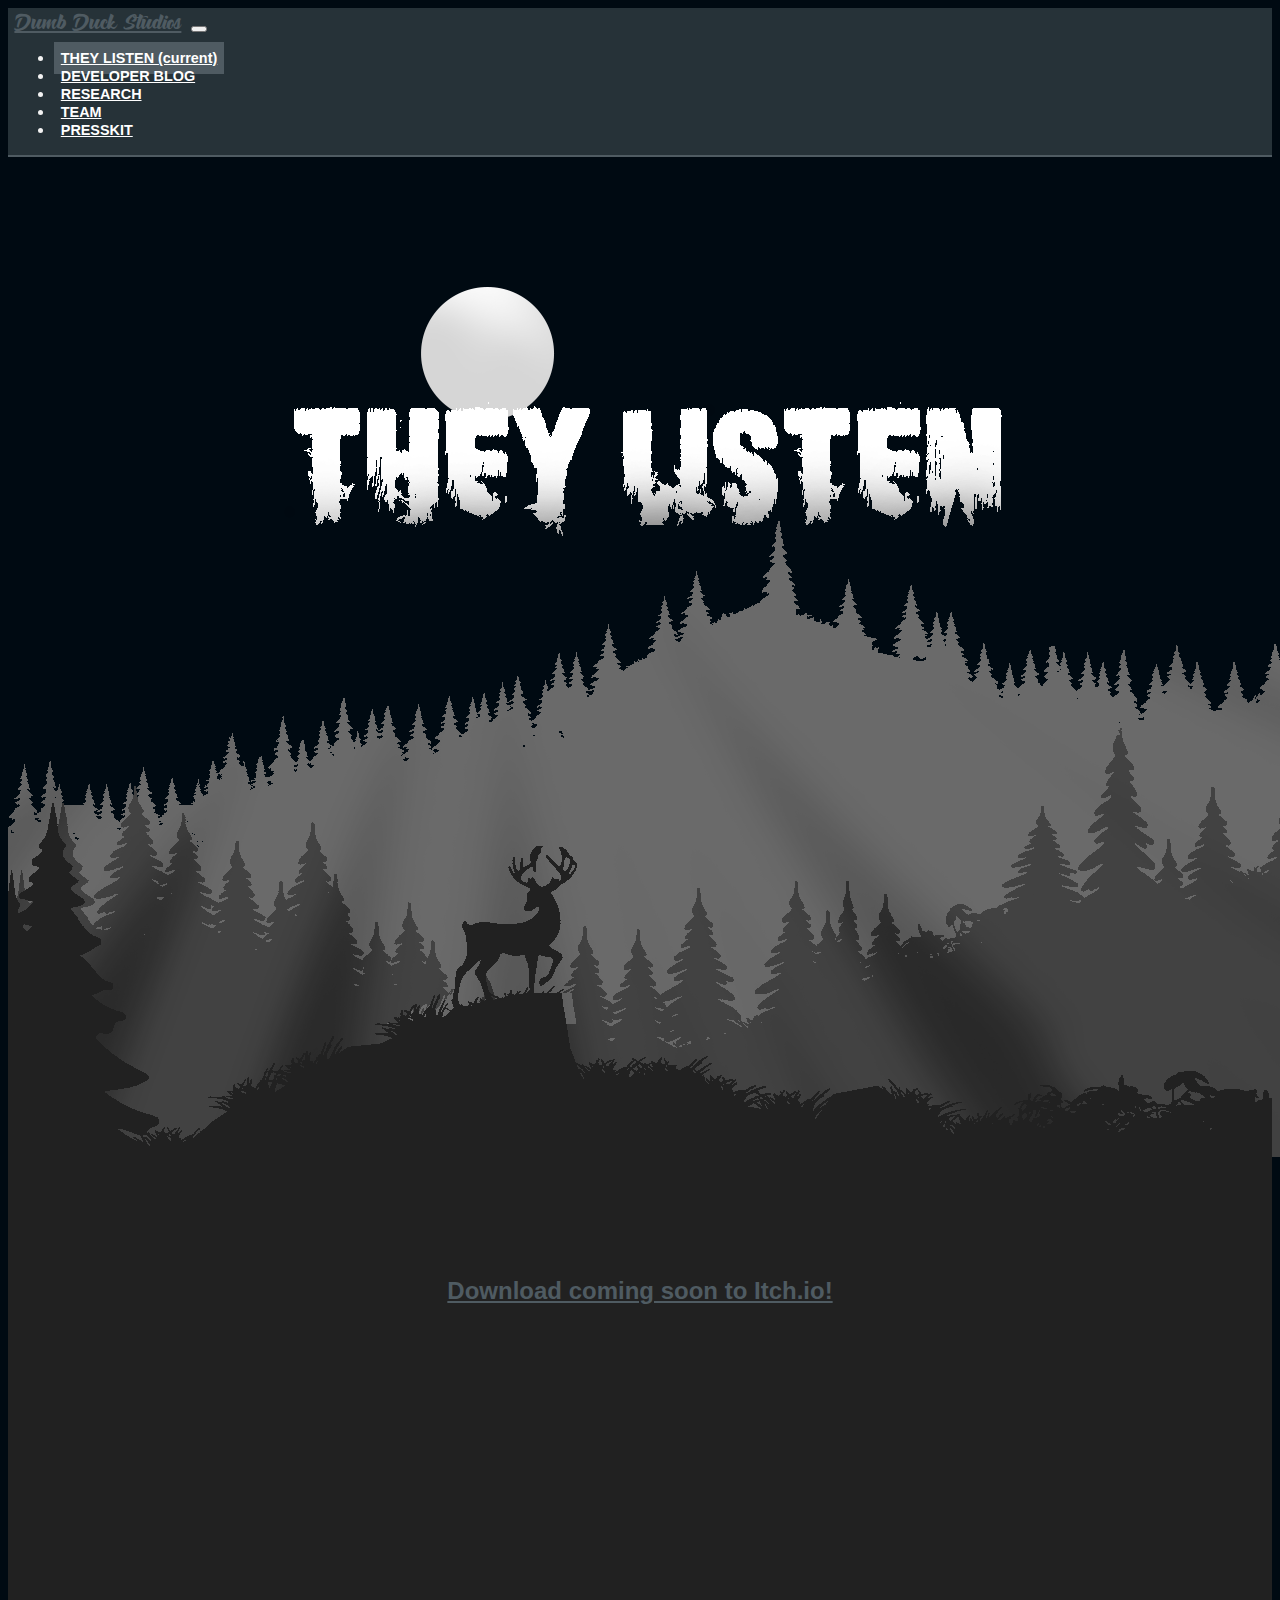
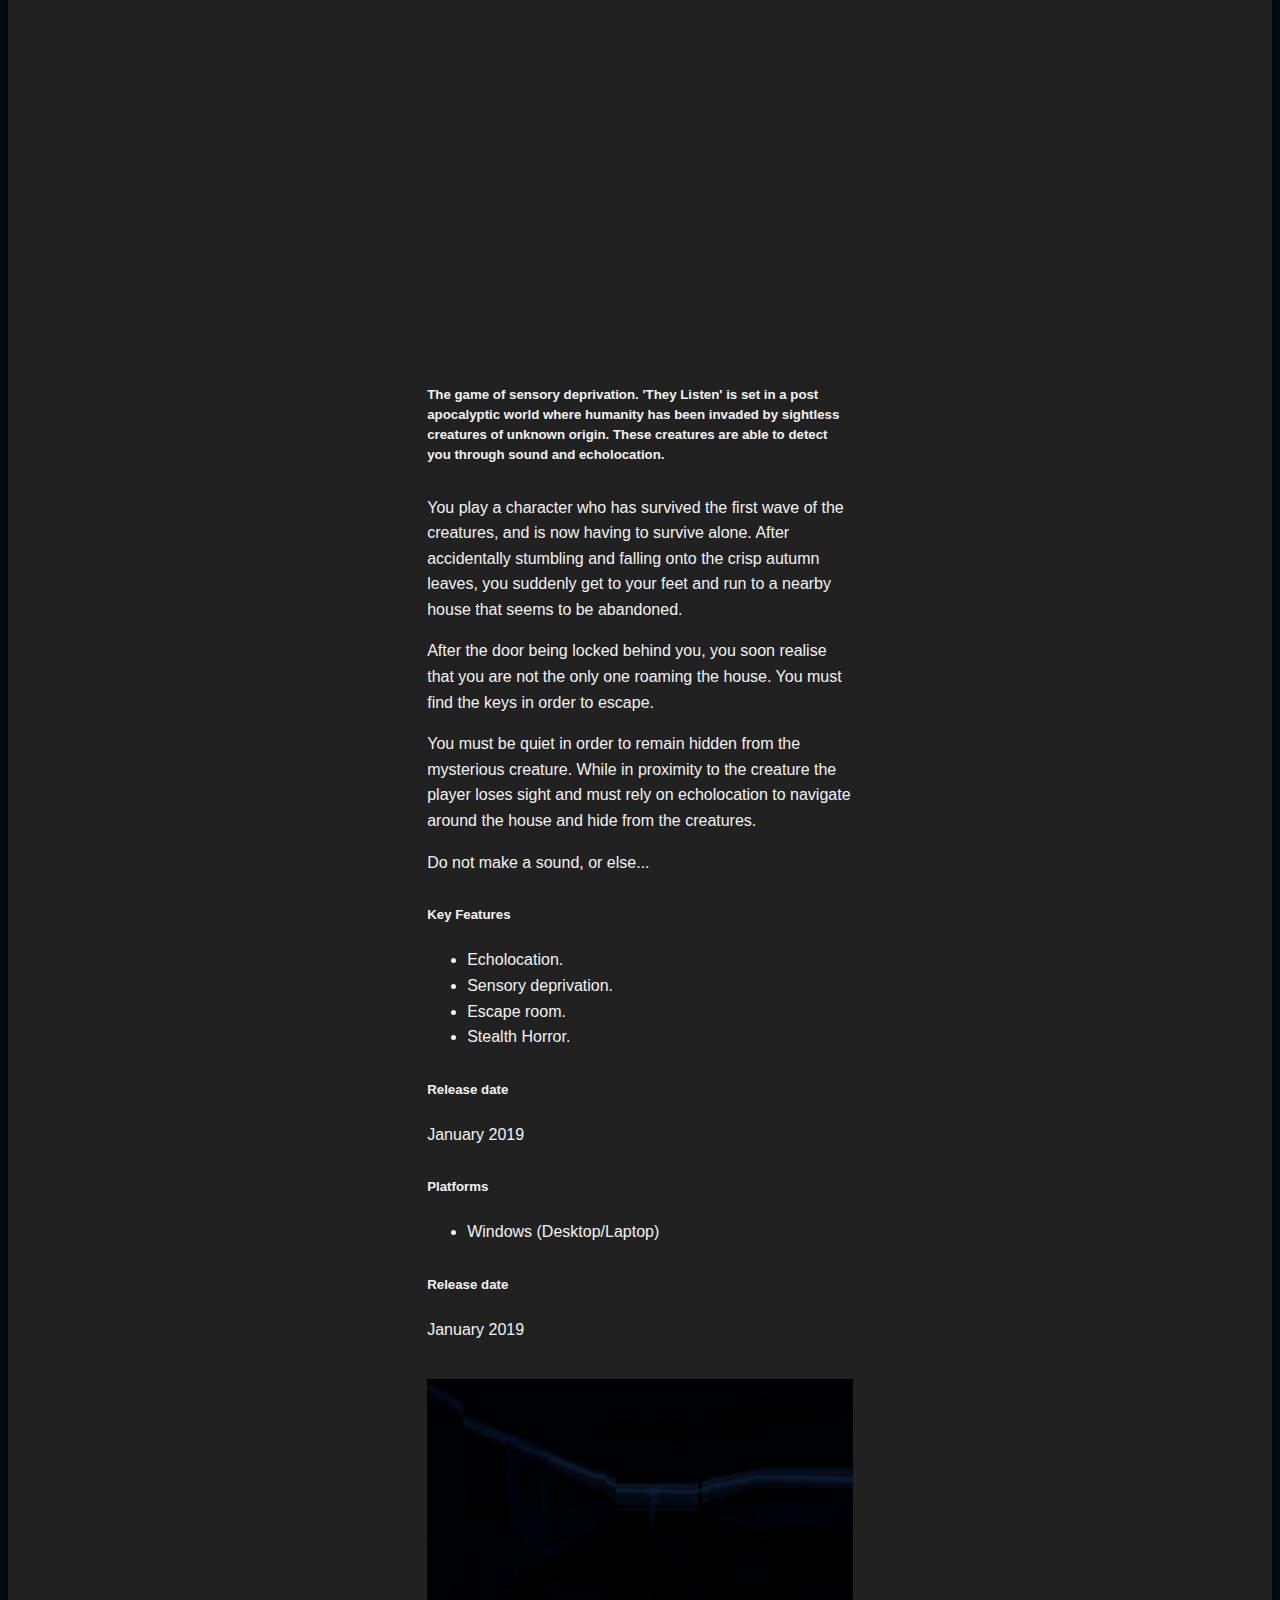
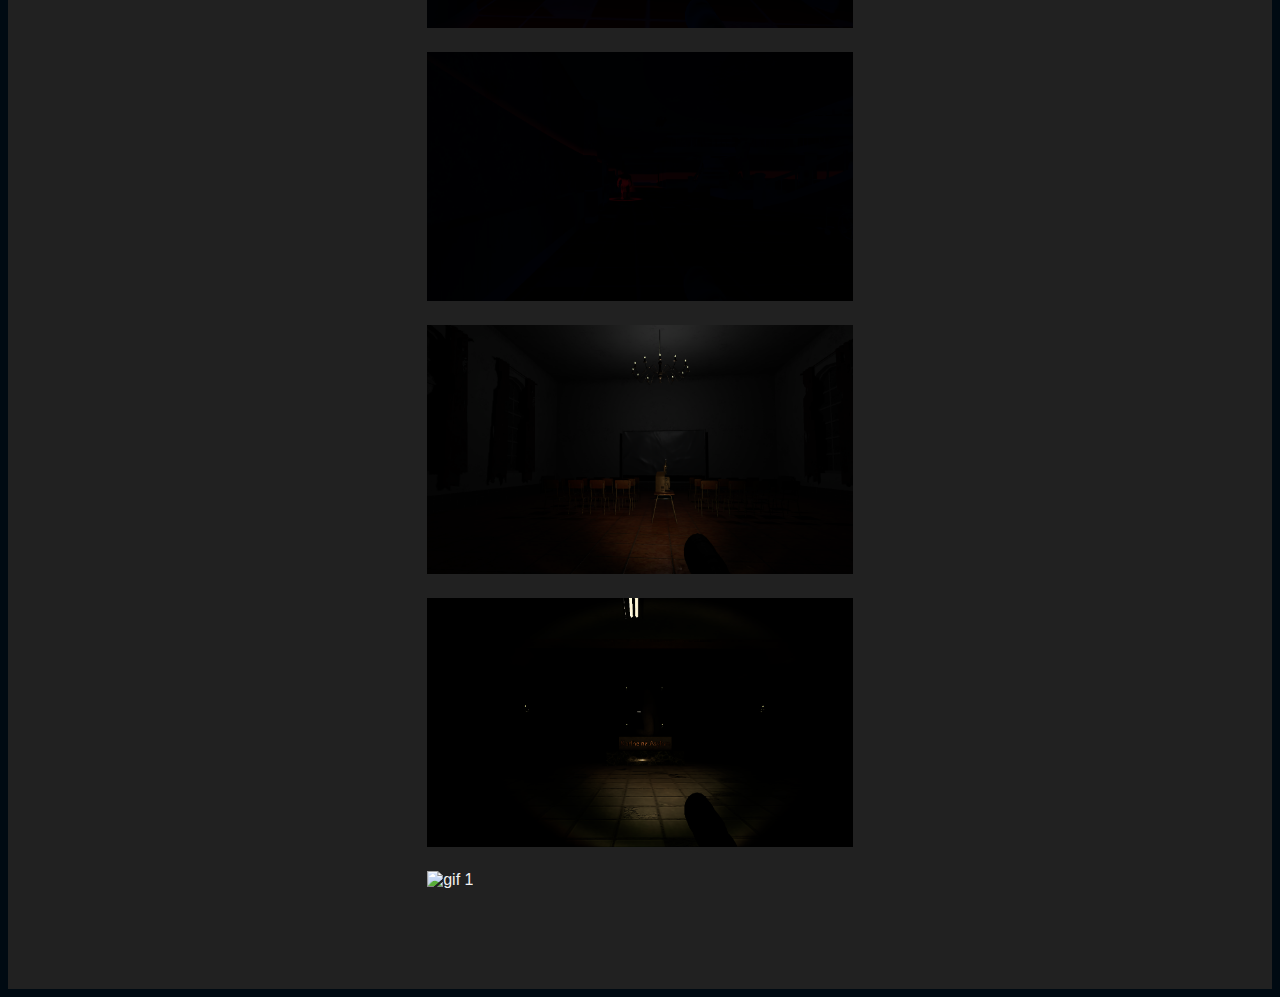
==== commit c3a59064: "index navbar small change" ====
--- a/index.html
+++ b/index.html
@@ -44,7 +44,7 @@
             <a class="nav-link" href="team.html">TEAM</a>
           </li>
           <li class="nav-item">
-            <a class="nav-link" href="presskit.html">Presskit()</a>
+            <a class="nav-link" href="presskit.html">PRESSKIT</a>
           </li>
         </ul>
       </div>
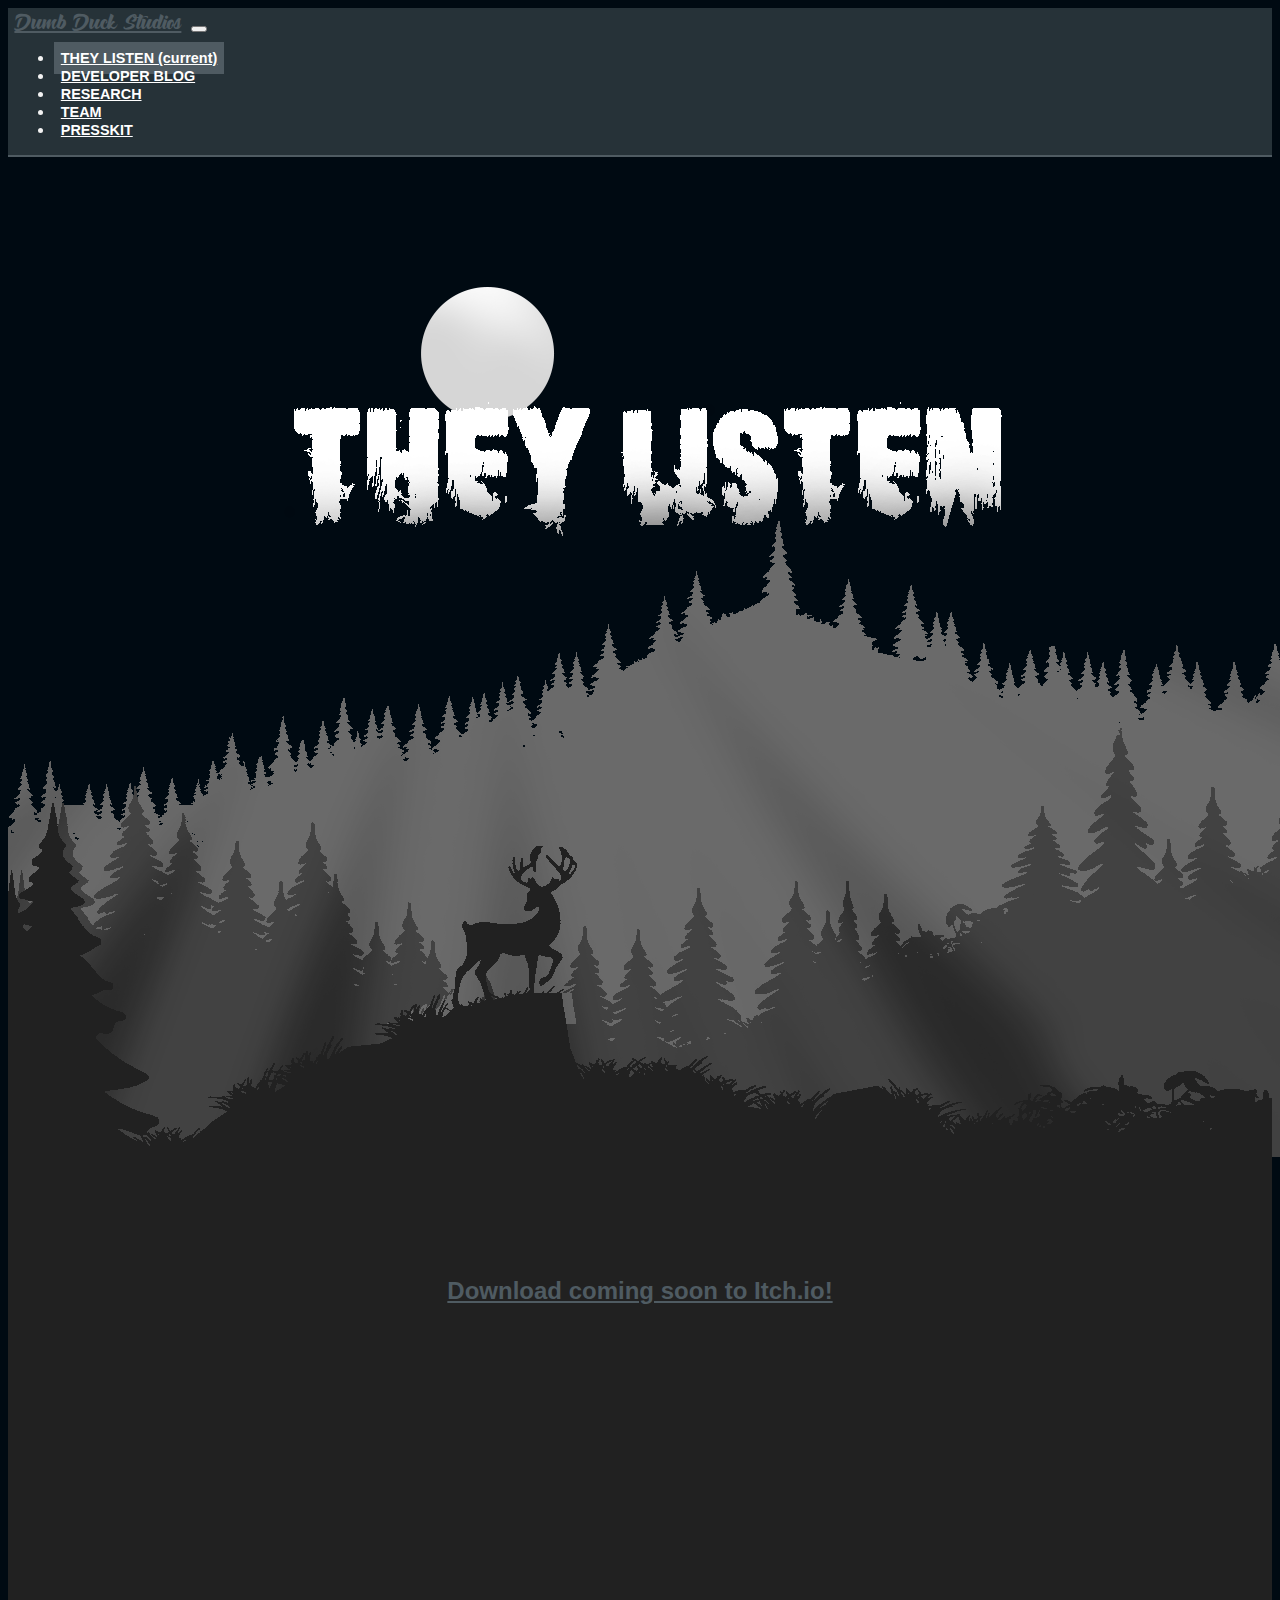
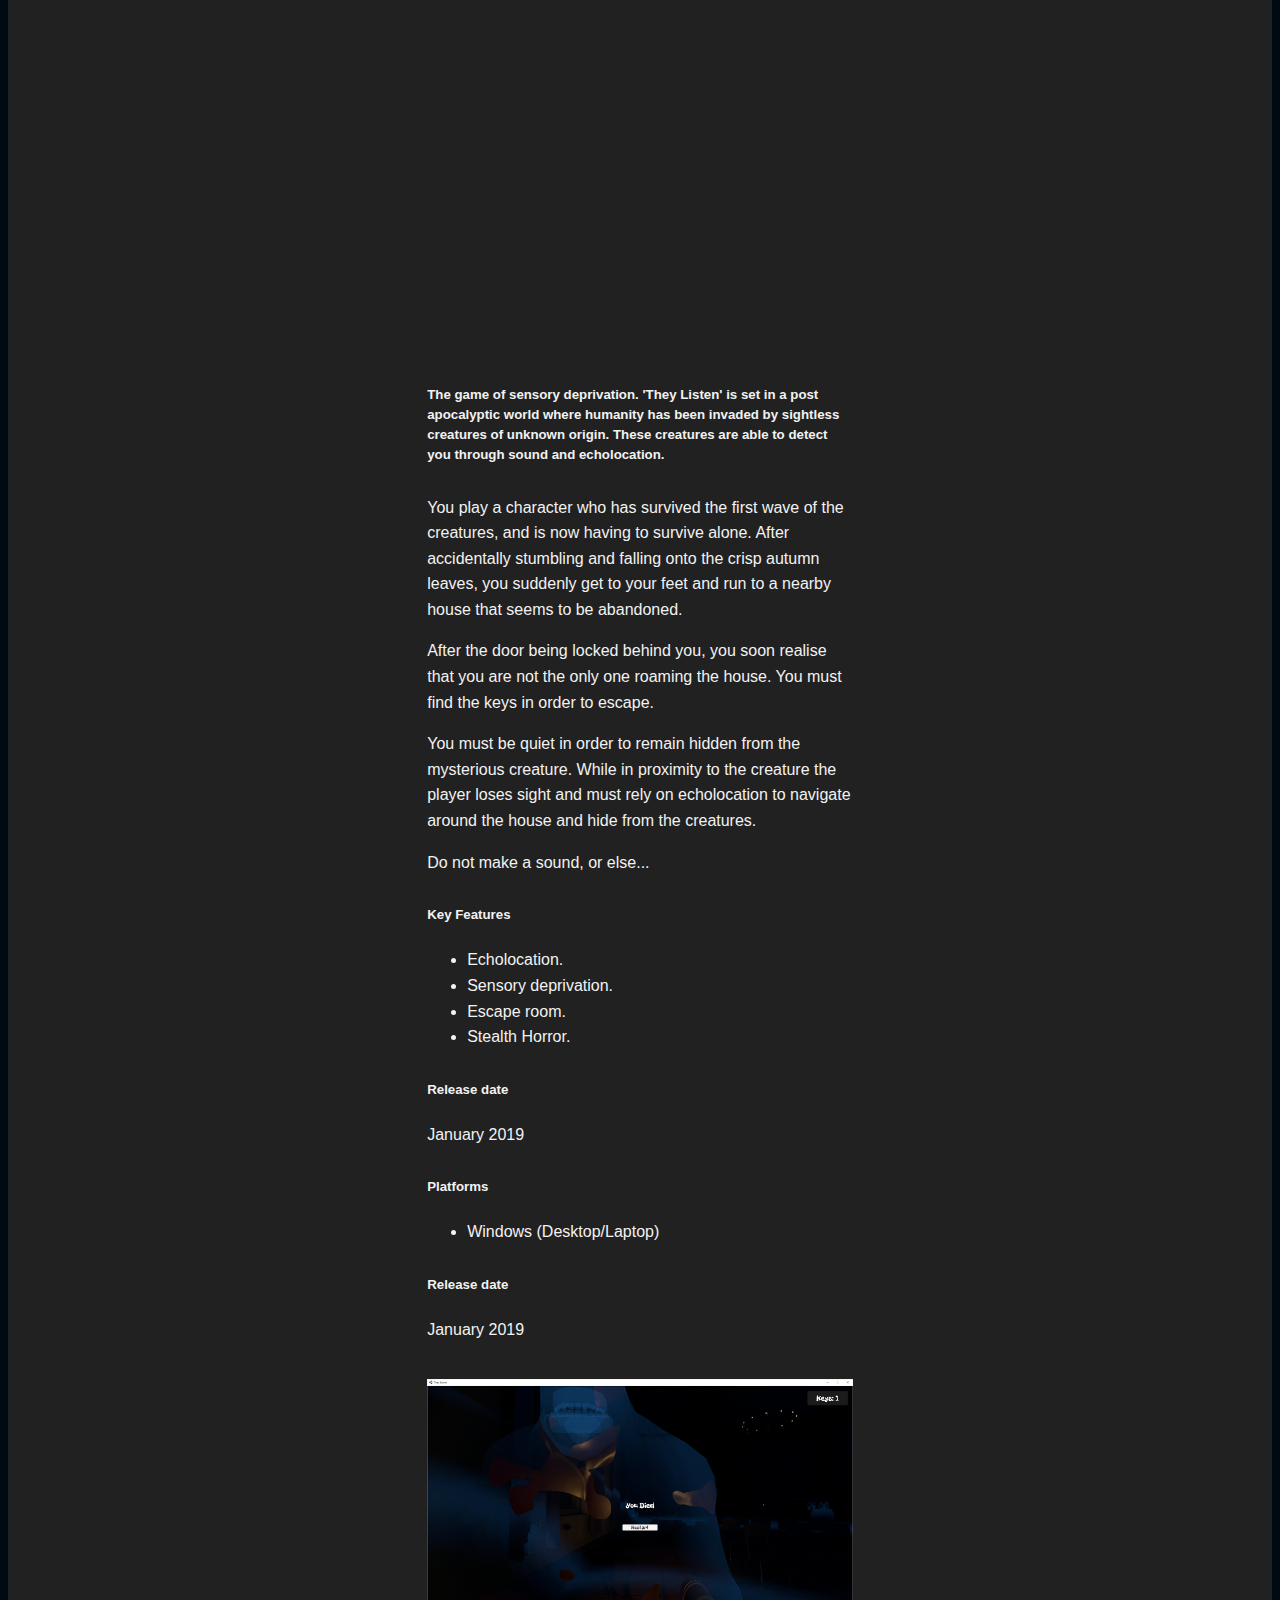
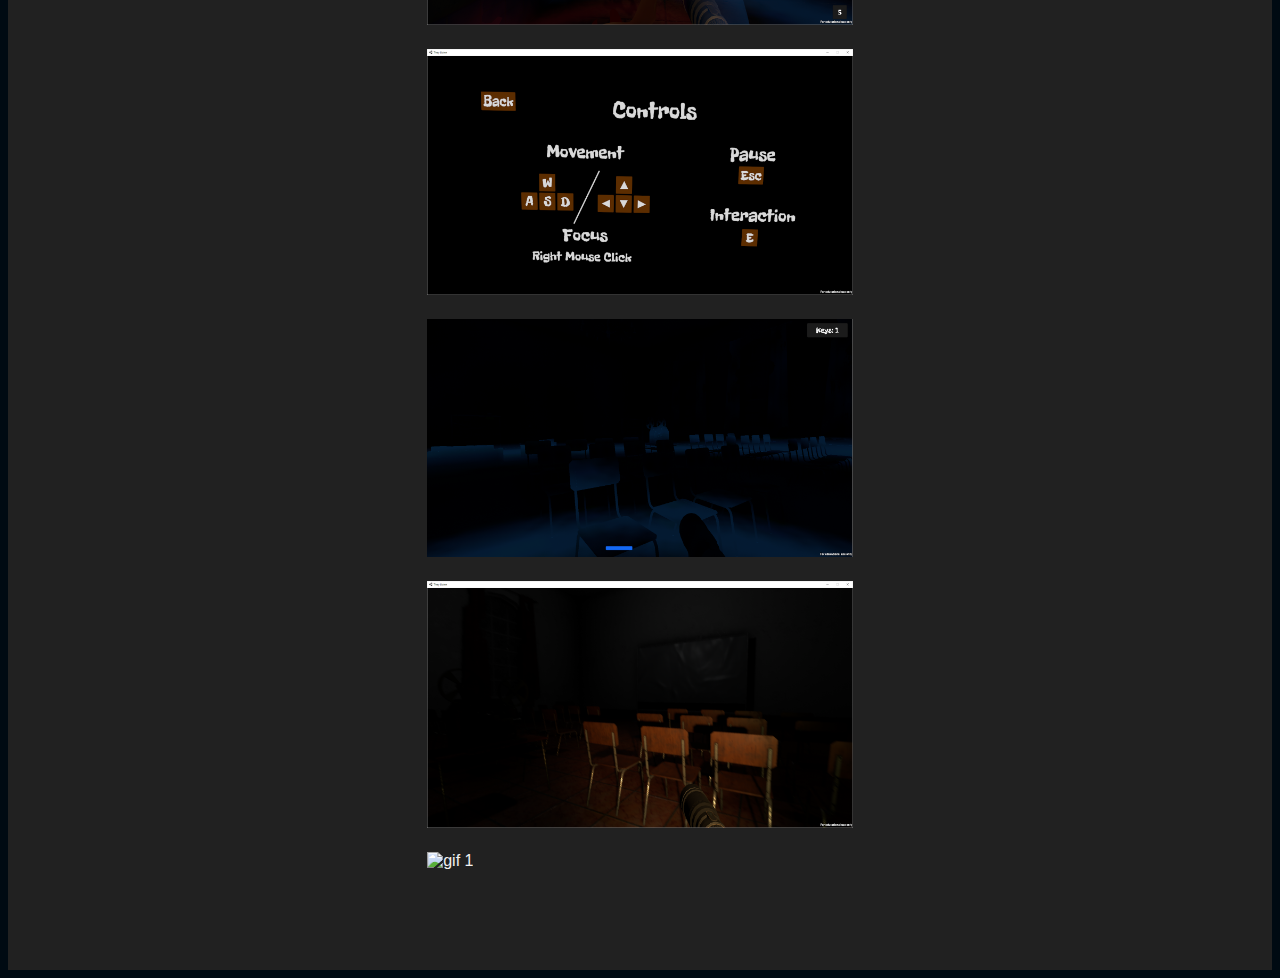
==== commit d78912c6: "deleted some useless images, added correct paths to other images" ====
--- a/index.html
+++ b/index.html
@@ -63,7 +63,7 @@
     <div id="content">
       <div class="section">
         <h2><a href="https://itch.io/profile/dumbduckstudios">Download coming soon to Itch.io! <i class="fas fa-gamepad"></i></a></h2>
-        <iframe class="vid" width="1020" height="630" src="https://www.youtube.com/embed/pfwKjzQh-oQ" frameborder="0" allow="accelerometer; autoplay; encrypted-media; gyroscope; picture-in-picture" allowfullscreen></iframe>
+        <iframe class="vid" width="1020" height="630" src="https://www.youtube.com/embed/aLqQUsqANZM" frameborder="0" allow="accelerometer; autoplay; encrypted-media; gyroscope; picture-in-picture" allowfullscreen></iframe>
       </div>
 
       <div class="section description">
@@ -124,23 +124,23 @@
       <div class="section images">
         <div class="row">
           <div class="col-lg-6">
-            <img class="imgZoom" src="/resources/img/pic1.png" alt="screenshot 1"></img>
+            <img class="imgZoom" src="resources/img/game/2.png" alt="screenshot 1"></img>
           </div>
           <div class="col-lg-6">
-            <img class="imgZoom" src="/resources/img/pic2.png" alt="screenshot 2"></img>
+            <img class="imgZoom" src="resources/img/game/3.png" alt="screenshot 2"></img>
           </div>
         </div>
         <div class="row">
           <div class="col-lg-6">
-            <img class="imgZoom" src="/resources/img/pic3.png" alt="screenshot 3"></img>
+            <img class="imgZoom" src="resources/img/game/8.png" alt="screenshot 3"></img>
           </div>
           <div class="col-lg-6">
-            <img class="imgZoom" src="/resources/img/pic4.png" alt="screenshot 4"></img>
+            <img class="imgZoom" src="resources/img/game/7.png" alt="screenshot 4"></img>
           </div>
         </div>
         <div class="row">
           <div class="col-lg-12">
-            <img src="/resources/img/ezgif.com-resize.gif" alt="gif 1"></img>
+            <img src="resources/img/ezgif.com-resize.gif" alt="gif 1"></img>
           </div>
         </div>
       </div>
